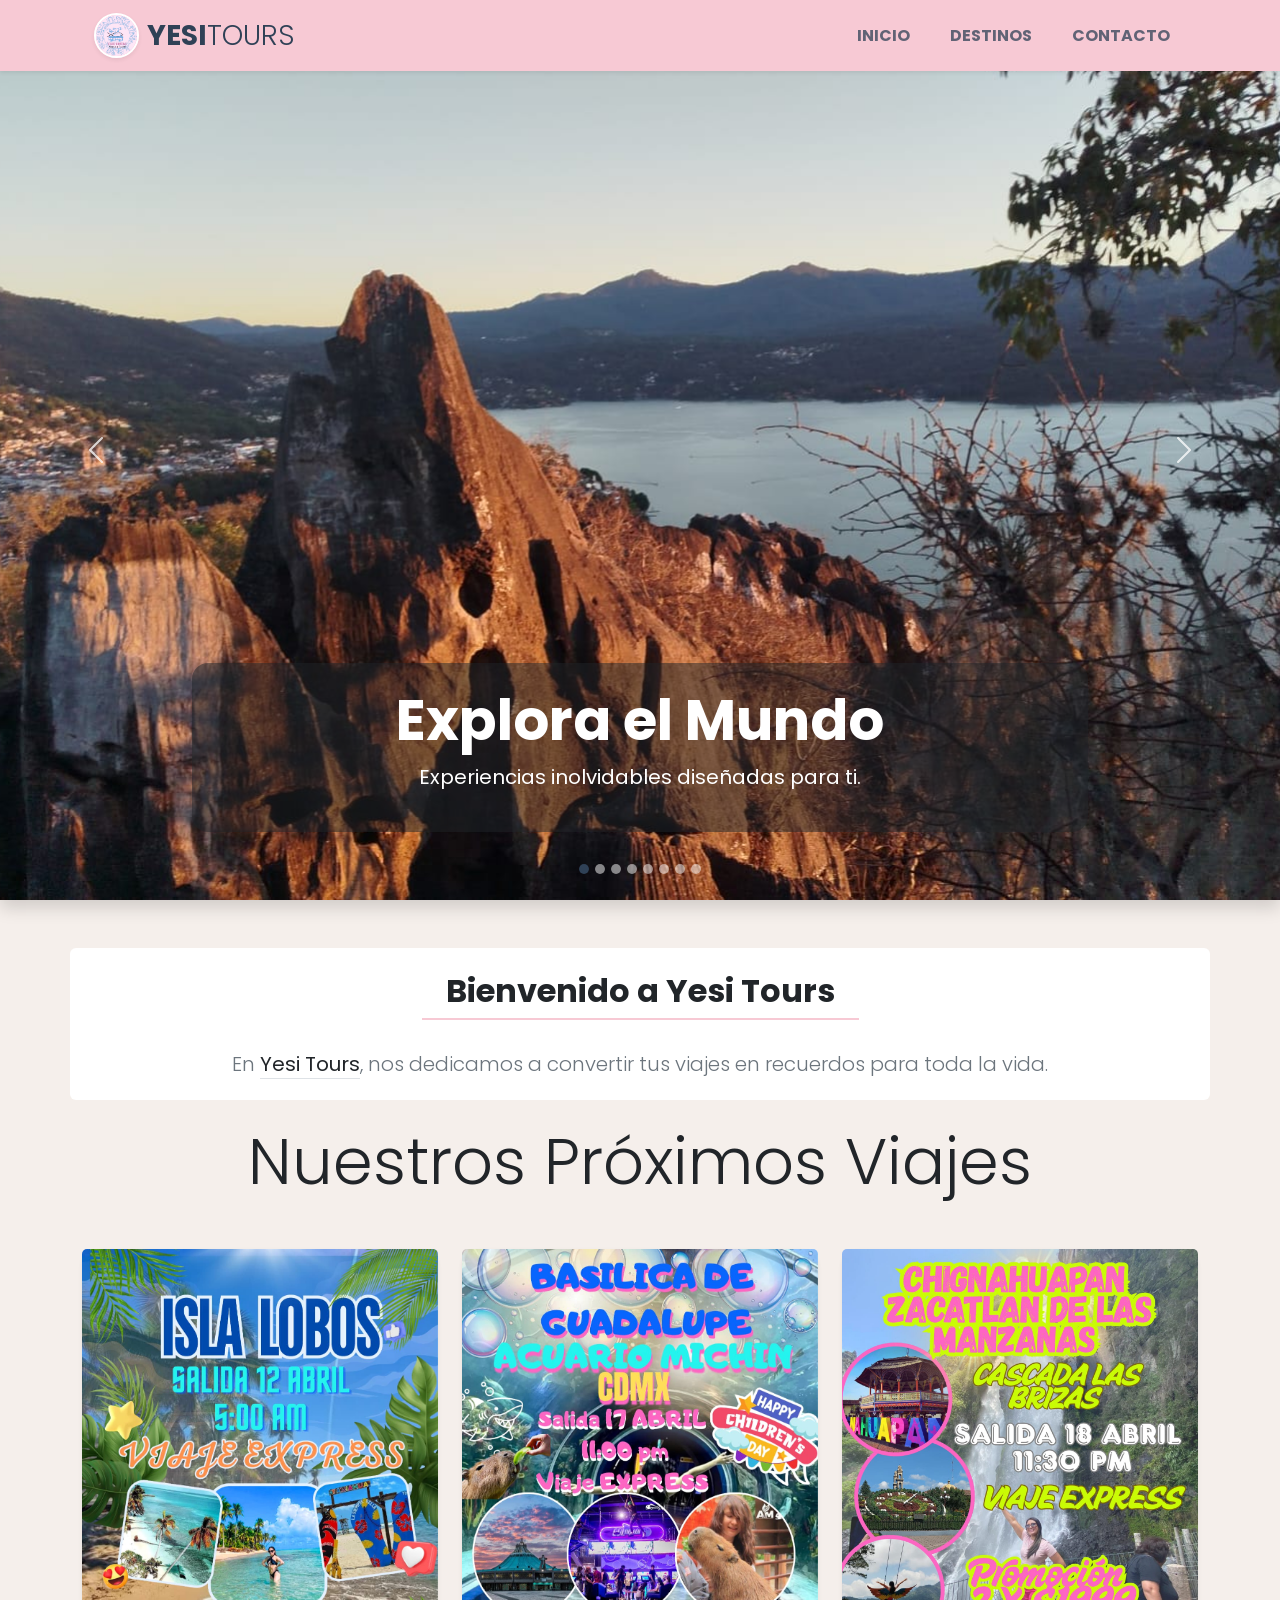
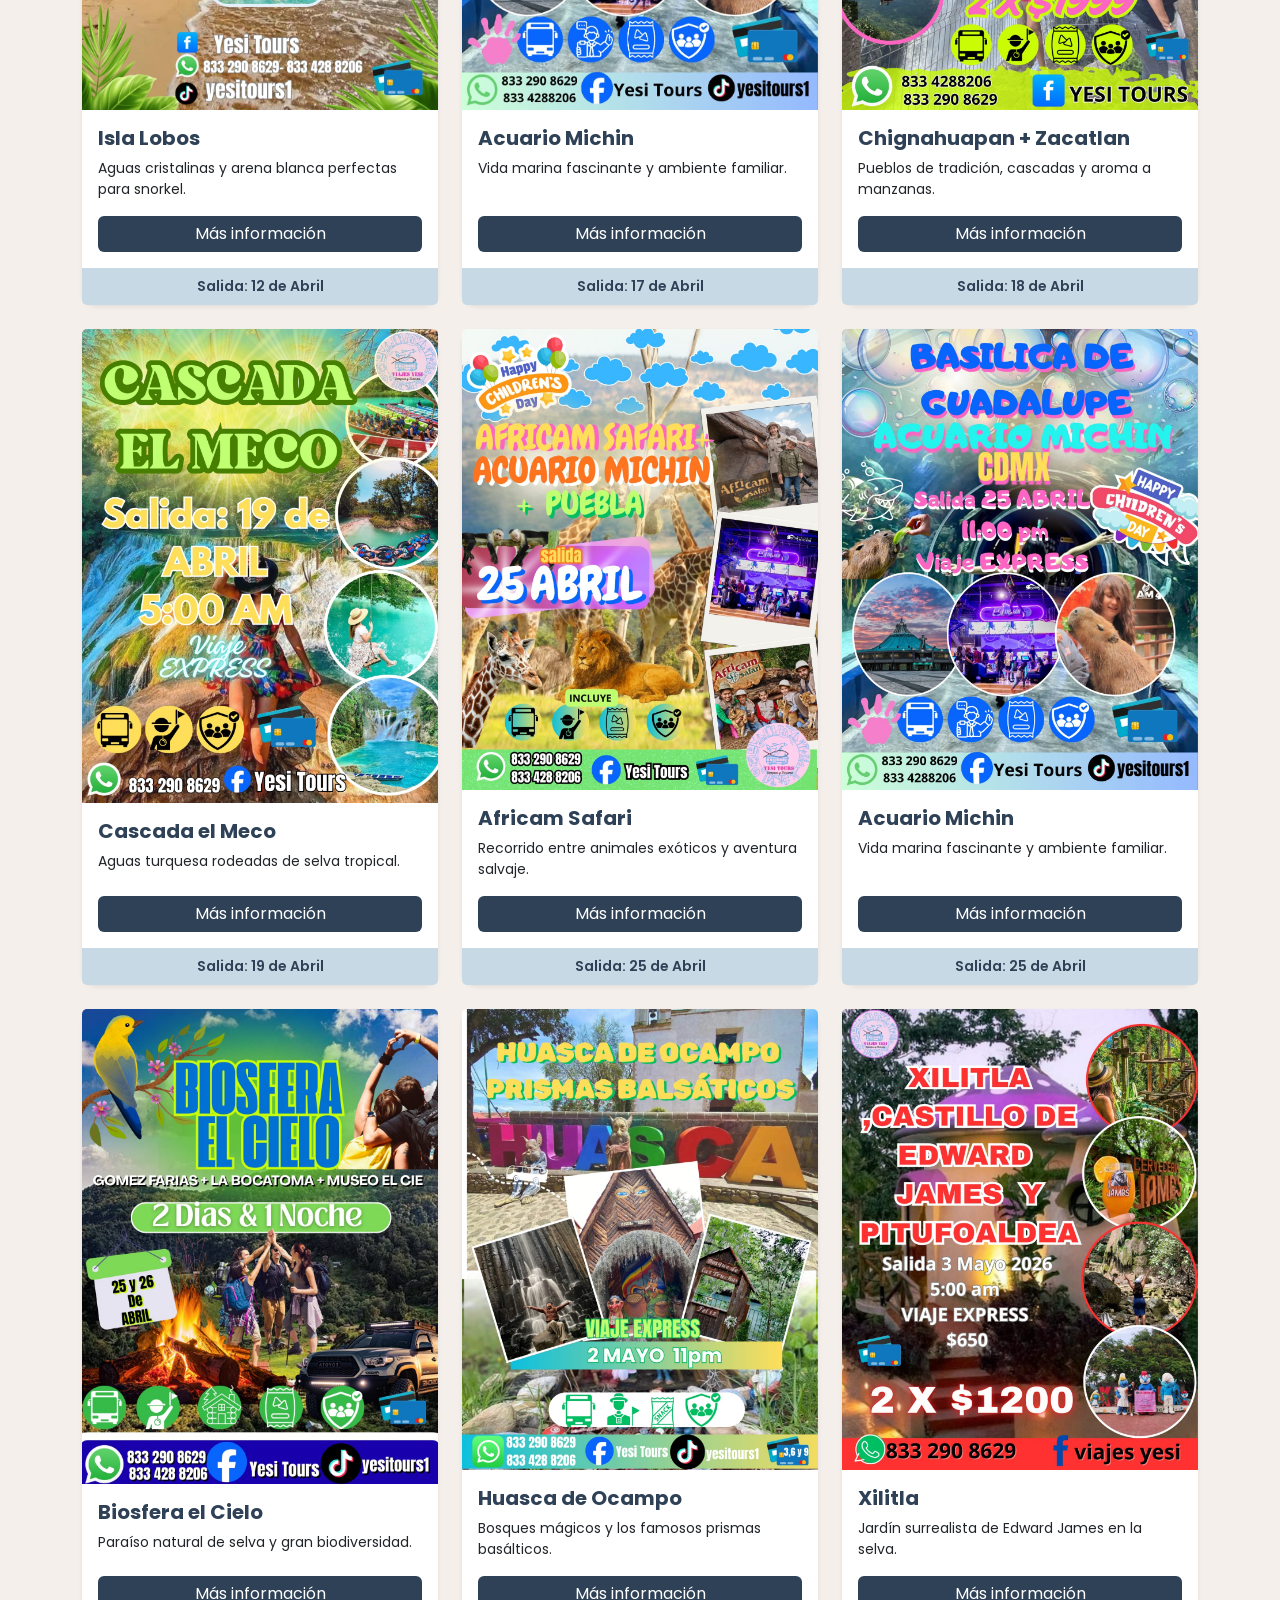
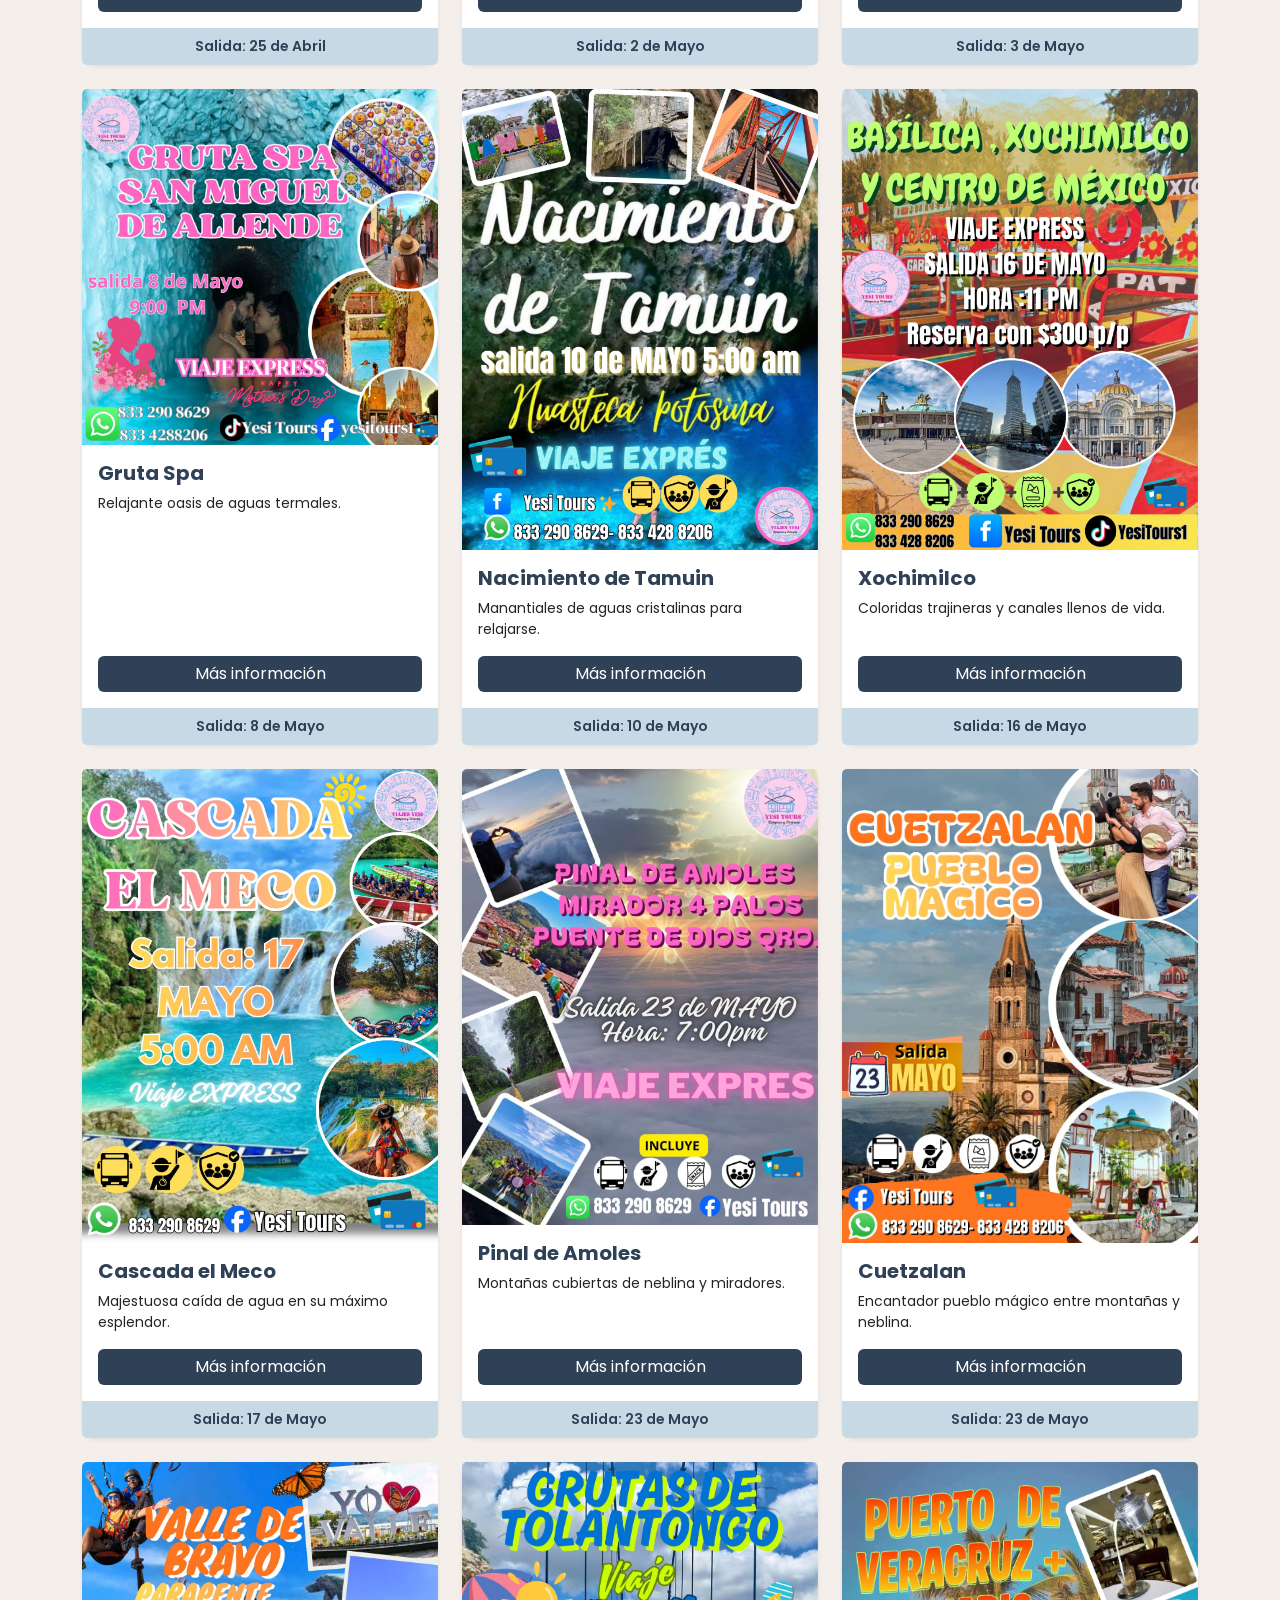
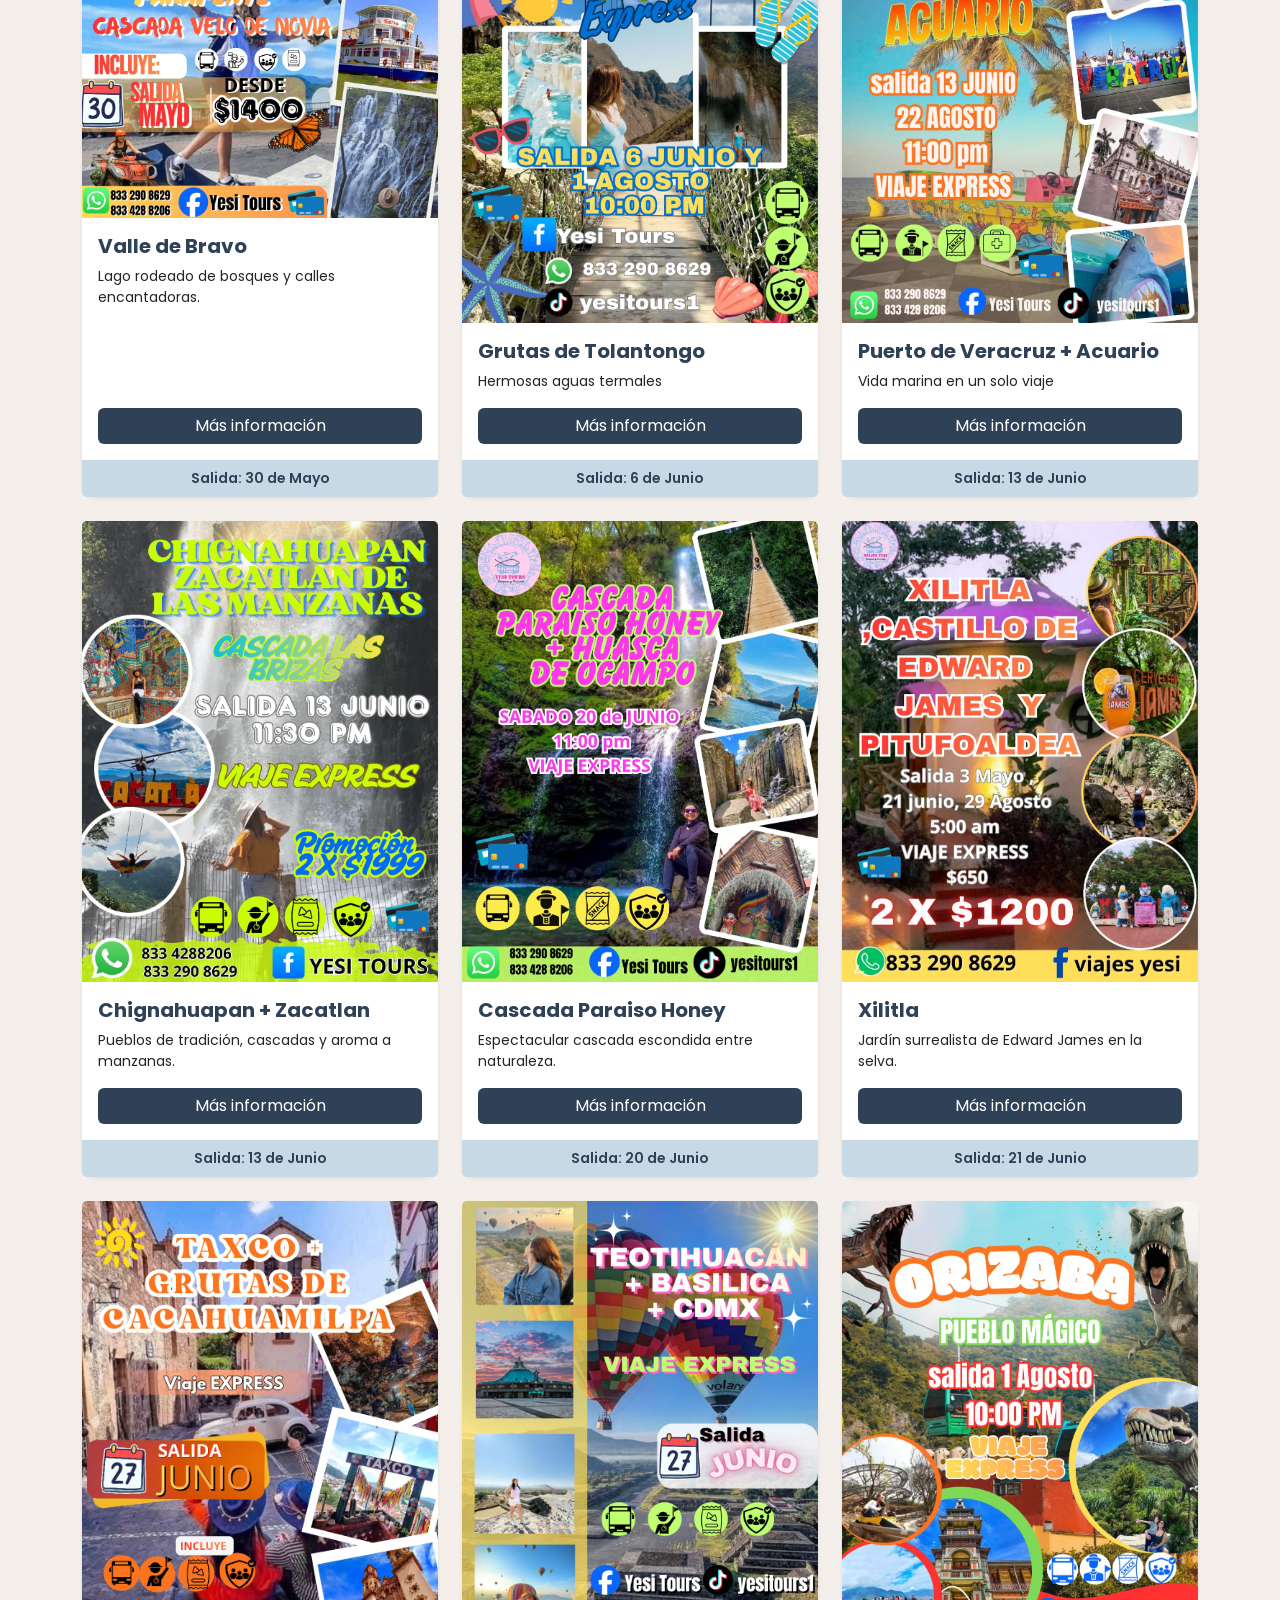
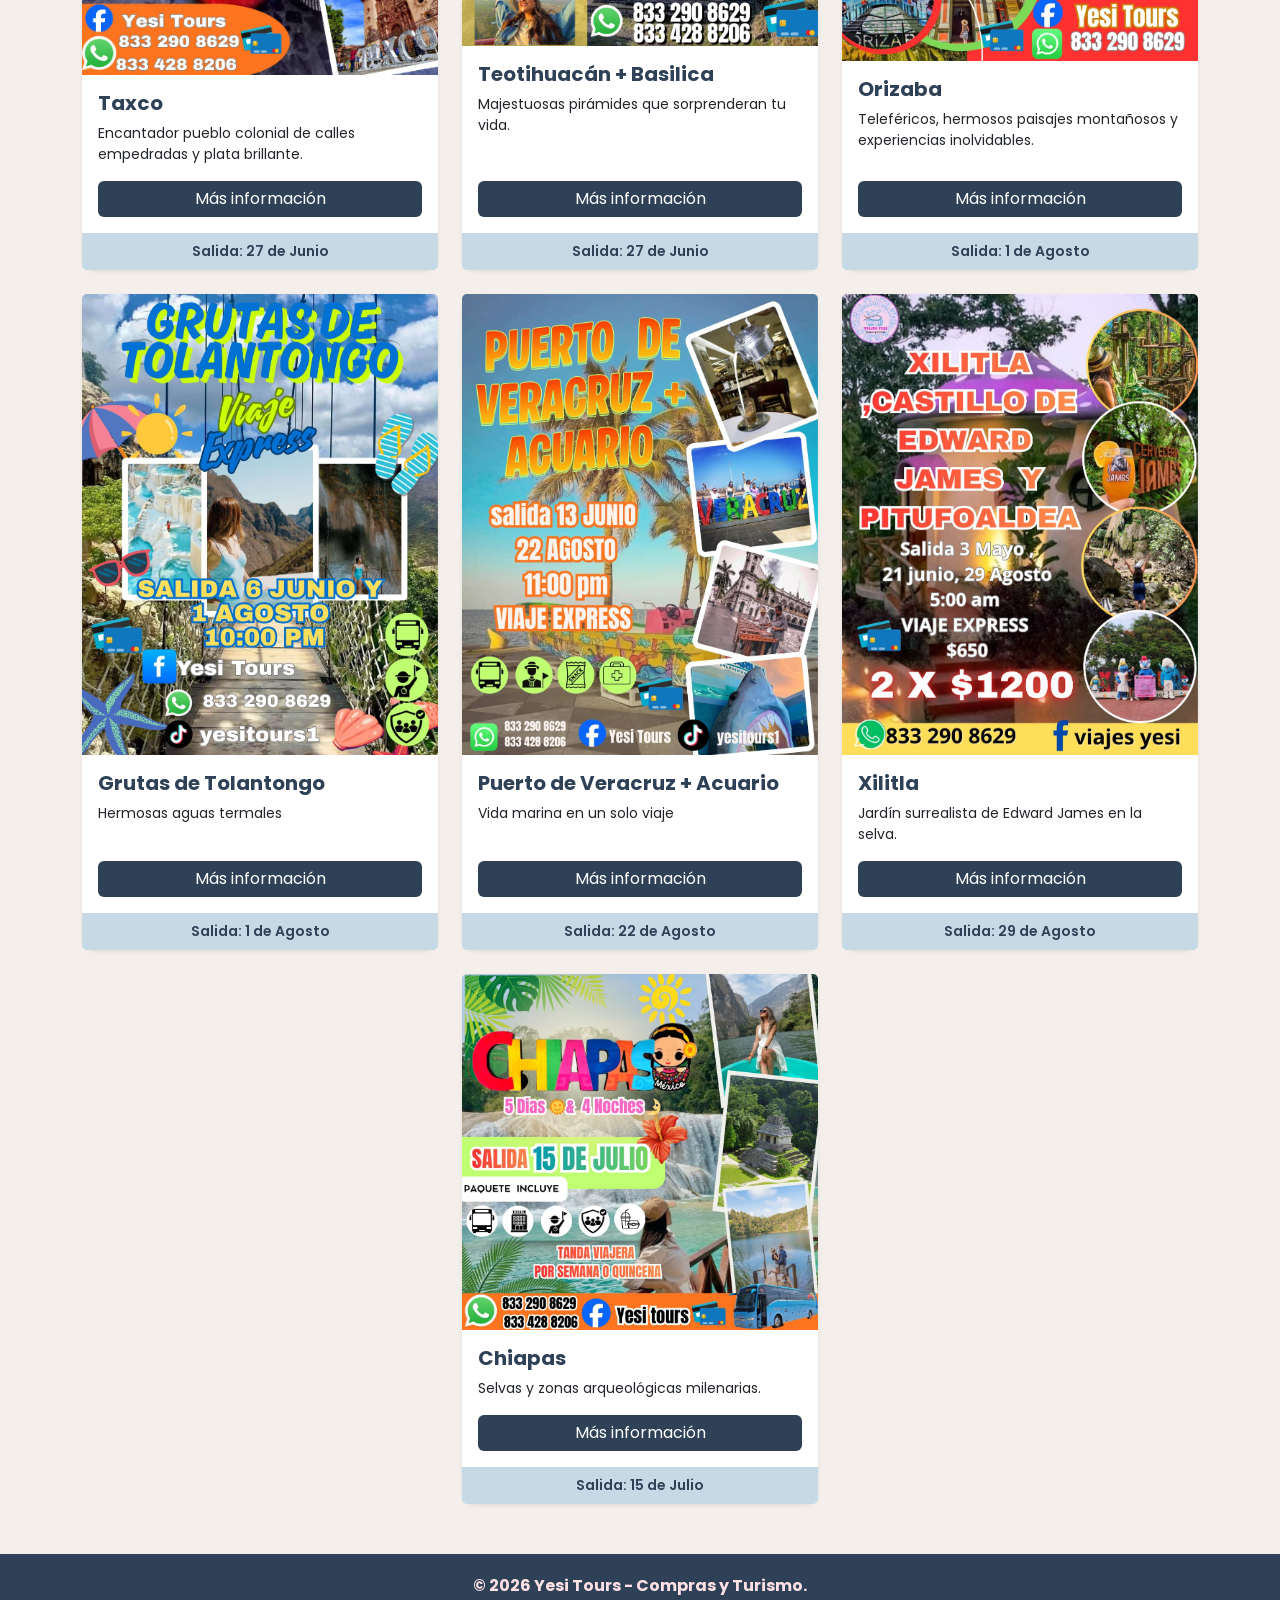
==== TOURS/index.html @ f9f9db74 "Rename index.HTML to index.html" ====
<!DOCTYPE html>
<html lang="es">

<head>
    <meta charset="UTF-8">
    <meta name="viewport" content="width=device-width, initial-scale=1">
    <title>Viajes | Yesi Tours</title>

    <link href="https://cdn.jsdelivr.net/npm/bootstrap@5.3.0/dist/css/bootstrap.min.css" rel="stylesheet">
    <link href="https://fonts.googleapis.com/css2?family=Poppins:wght@300;400;600;700&display=swap" rel="stylesheet">

    <style>
        :root {
            --navy: #2f4156;
            --sky-blue: #c8d9e6;
            --pale-pink: #ffe1e6;
            --azalea: #f7c9d4;
            --beige: #f5efeb;
            --ultra-light-pink: #fff5f7;
        }

        body {
            font-family: 'Poppins', sans-serif;
            background-color: var(--beige) !important;
        }

        /* Navbar */
        .bg-rosa {
            background-color: var(--azalea) !important;
        }

        .nav-link {
            color: var(--navy) !important;
        }

        .nav-link:hover {
            color: white !important;
            background-color: var(--navy);
            border-radius: 5px;
        }

        /* Footer */
        footer {
            background-color: var(--navy);
            color: var(--pale-pink);
            padding: 20px;
            margin-top: 50px;
        }

        /* Cards */
        .card {
            transition: transform 0.3s ease, box-shadow 0.3s ease;
            border-radius: 15px;
            border: none;
            background-color: white;
        }

        .card:hover {
            transform: translateY(-10px);
            box-shadow: 0 15px 30px rgba(47, 65, 86, 0.2);
        }

        .card-footer {
            background-color: var(--sky-blue);
            border-top: none;
            color: var(--navy);
            font-weight: 600;
        }

        /* Buttons & Accents */
        .text-vino {
            color: var(--navy) !important;
        }

        .btn-vino {
            background-color: var(--navy);
            color: white;
            border: none;
            transition: background 0.3s;
        }

        .btn-vino:hover {
            background-color: #1e2b3a;
            color: var(--pale-pink);
        }

        .border-danger {
            border-color: var(--azalea) !important;
        }

        /* Modal Customization */
        .modal-header {
            background-color: var(--navy) !important;
        }

        .carousel-indicators .active {
            background-color: var(--navy);
        }
    </style>
</head>

<body id="INICIO">

    <nav class="navbar navbar-expand-lg navbar-light bg-rosa shadow-sm fixed-top">
        <div class="container px-4">
            <a class="navbar-brand fw-bold fs-3 d-flex align-items-center" href="index.html" style="color: var(--navy);">
                <img src="IMGS/1.png" alt="Logo" width="45" height="45"
                    class="me-2 rounded-circle border border-2 border-white shadow-sm">
                YESI <span class="fw-light">TOURS</span>
            </a>
            <button class="navbar-toggler border-0" type="button" data-bs-toggle="collapse" data-bs-target="#navbarNav">
                <span class="navbar-toggler-icon"></span>
            </button>
            <div id="navbarNav" class="collapse navbar-collapse">
                <ul class="navbar-nav ms-auto gap-2 text-center mt-3 mt-lg-0">
                    <li class="nav-item"><a class="nav-link fw-bold px-3 text-uppercase small opacity-75" href="#INICIO">Inicio</a></li>
                    <li class="nav-item"><a class="nav-link fw-bold px-3 text-uppercase small opacity-75" href="#VIAJES">Destinos</a></li>
                    <li class="nav-item"><a class="nav-link fw-bold px-3 text-uppercase small opacity-75" href="CONTACTO.HTML">Contacto</a></li>
                </ul>
            </div>
        </div>
    </nav>

    <div id="galeria-viajes" class="carousel slide vh-100 shadow" data-bs-ride="carousel">
    <div class="carousel-indicators">
        <button type="button" data-bs-target="#galeria-viajes" data-bs-slide-to="0" class="active rounded-circle" style="width: 10px; height: 10px;"></button>
        <button type="button" data-bs-target="#galeria-viajes" data-bs-slide-to="1" class="rounded-circle" style="width: 10px; height: 10px;"></button>
        <button type="button" data-bs-target="#galeria-viajes" data-bs-slide-to="2" class="rounded-circle" style="width: 10px; height: 10px;"></button>
        <button type="button" data-bs-target="#galeria-viajes" data-bs-slide-to="3" class="rounded-circle" style="width: 10px; height: 10px;"></button>
        <button type="button" data-bs-target="#galeria-viajes" data-bs-slide-to="4" class="rounded-circle" style="width: 10px; height: 10px;"></button>
        <button type="button" data-bs-target="#galeria-viajes" data-bs-slide-to="5" class="rounded-circle" style="width: 10px; height: 10px;"></button>
        <button type="button" data-bs-target="#galeria-viajes" data-bs-slide-to="6" class="rounded-circle" style="width: 10px; height: 10px;"></button>
        <button type="button" data-bs-target="#galeria-viajes" data-bs-slide-to="7" class="rounded-circle" style="width: 10px; height: 10px;"></button>

    </div>

    <div class="carousel-inner h-100">

        <div class="carousel-item active h-100">
            <img src="IMGS/3.jpeg" class="d-block w-100 h-100 object-fit-cover" alt="Explora">
            <div class="carousel-caption d-none d-md-block mb-5 bg-dark bg-opacity-50 rounded-4 p-4">
                <h2 class="display-4 fw-bold text-white">Explora el Mundo</h2>
                <p class="fs-5 text-white">Experiencias inolvidables diseñadas para ti.</p>
            </div>
        </div>

        <div class="carousel-item h-100">
            <img src="IMGS/4.jpeg" class="d-block w-100 h-100 object-fit-cover" alt="Rutas">
            <div class="carousel-caption d-none d-md-block mb-5 bg-dark bg-opacity-50 rounded-4 p-4">
                <h2 class="display-4 fw-bold text-white">Nuevas Rutas</h2>
                <p class="fs-5 text-white">Descubre destinos mágicos cada mes.</p>
            </div>
        </div>

        <div class="carousel-item h-100">
            <img src="IMGS/5.jpeg" class="d-block w-100 h-100 object-fit-cover" alt="Aventura">
            <div class="carousel-caption d-none d-md-block mb-5 bg-dark bg-opacity-50 rounded-4 p-4">
                <h2 class="display-4 fw-bold text-white">Tu Próxima Aventura</h2>
                <p class="fs-5 text-white">La comodidad y seguridad que buscas al viajar.</p>
            </div>
        </div>

        <div class="carousel-item h-100">
            <img src="IMGS/6.jpeg" class="d-block w-100 h-100 object-fit-cover" alt="Naturaleza">
            <div class="carousel-caption d-none d-md-block mb-5 bg-dark bg-opacity-50 rounded-4 p-4">
                <h2 class="display-4 fw-bold text-white">Conecta con la Naturaleza</h2>
                <p class="fs-5 text-white">Paisajes que te dejarán sin aliento.</p>
            </div>
        </div>

        <div class="carousel-item h-100">
            <img src="IMGS/7.jpeg" class="d-block w-100 h-100 object-fit-cover" alt="Recuerdos">
            <div class="carousel-caption d-none d-md-block mb-5 bg-dark bg-opacity-50 rounded-4 p-4">
                <h2 class="display-4 fw-bold text-white">Crea Recuerdos</h2>
                <p class="fs-5 text-white">Viajes familiares con atención personalizada.</p>
            </div>
        </div>

        <div class="carousel-item h-100">
            <img src="IMGS/8.jpeg" class="d-block w-100 h-100 object-fit-cover" alt="Cultura">
            <div class="carousel-caption d-none d-md-block mb-5 bg-dark bg-opacity-50 rounded-4 p-4">
                <h2 class="display-4 fw-bold text-white">Cultura y Tradición</h2>
                <p class="fs-5 text-white">Conoce la historia detrás de cada pueblo mágico.</p>
            </div>
        </div>

        <div class="carousel-item h-100">
            <img src="IMGS/9.jpeg" class="d-block w-100 h-100 object-fit-cover" alt="Yesi Tours">
            <div class="carousel-caption d-none d-md-block mb-5 bg-dark bg-opacity-50 rounded-4 p-4">
                <h2 class="display-4 fw-bold text-white">Yesi Tours</h2>
                <p class="fs-5 text-white">Tu mejor aliado en turismo y compras.</p>
            </div>
        </div>

        <div class="carousel-item h-100">
            <img src="IMGS/10.jpeg" class="d-block w-100 h-100 object-fit-cover" alt="Yesi Tours">
            <div class="carousel-caption d-none d-md-block mb-5 bg-dark bg-opacity-50 rounded-4 p-4">
                <h2 class="display-4 fw-bold text-white">Momentos que Inspiran</h2>
                <p class="fs-5 text-white">Cada viaje es una nueva historia que contar.</p>
            </div>
        </div>

    </div>

    <button class="carousel-control-prev" type="button" data-bs-target="#galeria-viajes" data-bs-slide="prev">
        <span class="carousel-control-prev-icon" aria-hidden="true"></span>
        <span class="visually-hidden">Anterior</span>
    </button>
    <button class="carousel-control-next" type="button" data-bs-target="#galeria-viajes" data-bs-slide="next">
        <span class="carousel-control-next-icon" aria-hidden="true"></span>
        <span class="visually-hidden">Siguiente</span>
    </button>
</div>

    <button class="carousel-control-prev" type="button" data-bs-target="#galeria-viajes" data-bs-slide="prev">
        <span class="carousel-control-prev-icon" aria-hidden="true"></span>
    </button>
    <button class="carousel-control-next" type="button" data-bs-target="#galeria-viajes" data-bs-slide="next">
        <span class="carousel-control-next-icon" aria-hidden="true"></span>
    </button>

    <main class="container bg-white rounded mt-5" id="VIAJES">
        <div class="row justify-content-center">
            <div class="col-md-9 text-center">
                <h2 class="fw-bold mb-4 border-bottom border-2 d-inline-block pb-2 border-danger text-navy p-4">Bienvenido a Yesi Tours</h2>
                <p class="lead text-secondary lh-lg">
                    En <strong class="text-dark border-bottom">Yesi Tours</strong>, nos dedicamos a convertir tus viajes en recuerdos para toda la vida.
                </p>
            </div>
        </div>
    </main>

    <div class="container">
        <h2 class="display-3 text-center mb-4 p-4 text-navy" id="oferta">Nuestros Próximos Viajes</h2>
        <div class="row g-4 justify-content-center">


            <div class="col-6 col-md-6 col-lg-4">
                <div class="card h-100 shadow-sm">
                    <img src="IMGS/isla.jpeg" class="card-img-top" alt="Isla Lobos">
                    <div class="card-body d-flex flex-column">
                        <h5 class="card-title text-vino fw-bold">Isla Lobos</h5>
                        <p class="card-text flex-grow-1 small">Aguas cristalinas y arena blanca perfectas para snorkel.</p>
                        <button class="btn btn-vino w-100" data-bs-toggle="modal" data-bs-target="#modalViaje" data-titulo="Isla Lobos" data-img="IMGS/isla.jpeg" data-info="Paraíso marino." data-duracion=" ⏱ Duración: 1 día" data-salida=" 📅 Salida: 12 de Abril">Más información</button>
                    </div>
                    <div class="card-footer small text-center">Salida: 12 de Abril</div>
                </div>
            </div>

            <div class="col-6 col-md-6 col-lg-4">
                <div class="card h-100 shadow-sm">
                    <img src="IMGS/acuario1.jpeg" class="card-img-top" alt="Acuario">
                    <div class="card-body d-flex flex-column">
                        <h5 class="card-title text-vino fw-bold">Acuario Michin</h5>
                        <p class="card-text flex-grow-1 small">Vida marina fascinante y ambiente familiar.</p>
                        <button class="btn btn-vino w-100" data-bs-toggle="modal" data-bs-target="#modalViaje" data-titulo="Acuario Michin" data-img="IMGS/acuario1.jpeg" data-info="Océano y aprendizaje." data-duracion=" ⏱ Duración: 1 día" data-salida=" 📅 Salida: 17 de Abril">Más información</button>
                    </div>
                    <div class="card-footer small text-center">Salida: 17 de Abril</div>
                </div>
            </div>

            <div class="col-6 col-md-6 col-lg-4">
                <div class="card h-100 shadow-sm">
                    <img src="IMGS/chig.jpeg" class="card-img-top" alt="Chignahuapan">
                    <div class="card-body d-flex flex-column">
                        <h5 class="card-title text-vino fw-bold">Chignahuapan + Zacatlan</h5>
                        <p class="card-text flex-grow-1 small">Pueblos de tradición, cascadas y aroma a manzanas.</p>
                        <button class="btn btn-vino w-100" data-bs-toggle="modal" data-bs-target="#modalViaje" data-titulo="Chignahuapan" data-img="IMGS/chig.jpeg" data-info="Tradición y neblina." data-duracion=" ⏱ Duración: 1 día" data-salida=" 📅 Salida: 18 de Abril">Más información</button>
                    </div>
                    <div class="card-footer small text-center">Salida: 18 de Abril</div>
                </div>
            </div>

            <div class="col-6 col-md-6 col-lg-4">
                <div class="card h-100 shadow-sm">
                    <img src="IMGS/meco2.jpeg" class="card-img-top" alt="Meco">
                    <div class="card-body d-flex flex-column">
                        <h5 class="card-title text-vino fw-bold">Cascada el Meco</h5>
                        <p class="card-text flex-grow-1 small">Aguas turquesa rodeadas de selva tropical.</p>
                        <button class="btn btn-vino w-100" data-bs-toggle="modal" data-bs-target="#modalViaje" data-titulo="Cascada el Meco" data-img="IMGS/meco2.jpeg" data-info="Selva y cascadas." data-duracion=" ⏱ Duración: 1 día" data-salida=" 📅 Salida: 19 de Abril">Más información</button>
                    </div>
                    <div class="card-footer small text-center">Salida: 19 de Abril</div>
                </div>
            </div>

            <div class="col-6 col-md-6 col-lg-4">
                <div class="card h-100 shadow-sm">
                    <img src="IMGS/africam.jpeg" class="card-img-top" alt="Africam">
                    <div class="card-body d-flex flex-column">
                        <h5 class="card-title text-vino fw-bold">Africam Safari</h5>
                        <p class="card-text flex-grow-1 small">Recorrido entre animales exóticos y aventura salvaje.</p>
                        <button class="btn btn-vino w-100" data-bs-toggle="modal" data-bs-target="#modalViaje" data-titulo="Africam Safari" data-img="IMGS/africam.jpeg" data-info="Vida salvaje." data-duracion=" ⏱ Duración: 1 día" data-salida=" 📅 Salida: 25 de Abril">Más información</button>
                    </div>
                    <div class="card-footer small text-center">Salida: 25 de Abril</div>
                </div>
            </div>

            <div class="col-6 col-md-6 col-lg-4">
                <div class="card h-100 shadow-sm">
                    <img src="IMGS/acuario.jpeg" class="card-img-top" alt="Acuario">
                    <div class="card-body d-flex flex-column">
                        <h5 class="card-title text-vino fw-bold">Acuario Michin</h5>
                        <p class="card-text flex-grow-1 small">Vida marina fascinante y ambiente familiar.</p>
                        <button class="btn btn-vino w-100" data-bs-toggle="modal" data-bs-target="#modalViaje" data-titulo="Acuario Michin" data-img="IMGS/acuario.jpeg" data-info="Océano y aprendizaje." data-duracion=" ⏱ Duración: 1 día" data-salida=" 📅 Salida: 25 de Abril">Más información</button>
                    </div>
                    <div class="card-footer small text-center">Salida: 25 de Abril</div>
                </div>
            </div>

            <div class="col-6 col-md-6 col-lg-4">
                <div class="card h-100 shadow-sm">
                    <img src="IMGS/biosfera.jpeg" class="card-img-top" alt="Biosfera">
                    <div class="card-body d-flex flex-column">
                        <h5 class="card-title text-vino fw-bold">Biosfera el Cielo</h5>
                        <p class="card-text flex-grow-1 small">Paraíso natural de selva y gran biodiversidad.</p>
                        <button class="btn btn-vino w-100" data-bs-toggle="modal" data-bs-target="#modalViaje" data-titulo="Biosfera el Cielo" data-img="IMGS/biosfera.jpeg" data-info="Naturaleza pura." data-duracion=" ⏱ Duración: 2 días" data-salida=" 📅 Salida: 25 de Abril">Más información</button>
                    </div>
                    <div class="card-footer small text-center">Salida: 25 de Abril</div>
                </div>
            </div>

            <div class="col-6 col-md-6 col-lg-4">
                <div class="card h-100 shadow-sm">
                    <img src="IMGS/huasca.jpeg" class="card-img-top" alt="Huasca">
                    <div class="card-body d-flex flex-column">
                        <h5 class="card-title text-vino fw-bold">Huasca de Ocampo</h5>
                        <p class="card-text flex-grow-1 small">Bosques mágicos y los famosos prismas basálticos.</p>
                        <button class="btn btn-vino w-100" data-bs-toggle="modal" data-bs-target="#modalViaje" data-titulo="Huasca" data-img="IMGS/huasca.jpeg" data-info="Prismas y magia." data-duracion=" ⏱ Duración: 1 día" data-salida=" 📅 Salida: 2 de Mayo">Más información</button>
                    </div>
                    <div class="card-footer small text-center">Salida: 2 de Mayo</div>
                </div>
            </div>

            <div class="col-6 col-md-6 col-lg-4">
                <div class="card h-100 shadow-sm">
                    <img src="IMGS/xilitla.jpeg" class="card-img-top" alt="Xilitla">
                    <div class="card-body d-flex flex-column">
                        <h5 class="card-title text-vino fw-bold">Xilitla</h5>
                        <p class="card-text flex-grow-1 small">Jardín surrealista de Edward James en la selva.</p>
                        <button class="btn btn-vino w-100" data-bs-toggle="modal" data-bs-target="#modalViaje" data-titulo="Xilitla" data-img="IMGS/xilitla.jpeg" data-info="Surrealismo." data-duracion=" ⏱ Duración: 1 día" data-salida=" 📅 Salida: 3 de Mayo">Más información</button>
                    </div>
                    <div class="card-footer small text-center">Salida: 3 de Mayo</div>
                </div>
            </div>
            
            <div class="col-6 col-md-6 col-lg-4">
                <div class="card h-100 shadow-sm">
                    <img src="IMGS/grutaspa.jpeg" class="card-img-top" alt="Grutas Spa">
                    <div class="card-body d-flex flex-column">
                        <h5 class="card-title text-vino fw-bold">Gruta Spa</h5>
                        <p class="card-text flex-grow-1 small">Relajante oasis de aguas termales.</p>
                        <button class="btn btn-vino w-100" data-bs-toggle="modal" data-bs-target="#modalViaje" data-titulo="Gruta Spa" data-img="IMGS/grutaspa.jpeg" data-info="Aguas termales." data-duracion=" ⏱ Duración: 1 día" data-salida=" 📅 Salida: 8 de Mayo">Más información</button>
                    </div>
                    <div class="card-footer small text-center">Salida: 8 de Mayo</div>
                </div>
            </div>

            <div class="col-6 col-md-6 col-lg-4">
                <div class="card h-100 shadow-sm">
                    <img src="IMGS/Nacimiento.jpeg" class="card-img-top" alt="Tamuin">
                    <div class="card-body d-flex flex-column">
                        <h5 class="card-title text-vino fw-bold">Nacimiento de Tamuin</h5>
                        <p class="card-text flex-grow-1 small">Manantiales de aguas cristalinas para relajarse.</p>
                        <button class="btn btn-vino w-100" data-bs-toggle="modal" data-bs-target="#modalViaje" data-titulo="Nacimiento" data-img="IMGS/Nacimiento.jpeg" data-info="Aguas cristalinas." data-duracion=" ⏱ Duración: 1 día" data-salida=" 📅 Salida: 10 de Mayo">Más información</button>
                    </div>
                    <div class="card-footer small text-center">Salida: 10 de Mayo</div>
                </div>
            </div>

            <div class="col-6 col-md-6 col-lg-4">
                <div class="card h-100 shadow-sm">
                    <img src="IMGS/xochimilco.jpeg" class="card-img-top" alt="Xochimilco">
                    <div class="card-body d-flex flex-column">
                        <h5 class="card-title text-vino fw-bold">Xochimilco</h5>
                        <p class="card-text flex-grow-1 small">Coloridas trajineras y canales llenos de vida.</p>
                        <button class="btn btn-vino w-100" data-bs-toggle="modal" data-bs-target="#modalViaje" data-titulo="Xochimilco" data-img="IMGS/xochimilco.jpeg" data-info="Trajineras y música." data-duracion="  ⏱ Duración: 1 día" data-salida=" 📅 Salida: 16 de Mayo">Más información</button>
                    </div>
                    <div class="card-footer small text-center">Salida: 16 de Mayo</div>
                </div>
            </div>

            <div class="col-6 col-md-6 col-lg-4">
                <div class="card h-100 shadow-sm">
                    <img src="IMGS/Meco.jpeg" class="card-img-top" alt="Meco">
                    <div class="card-body d-flex flex-column">
                        <h5 class="card-title text-vino fw-bold">Cascada el Meco</h5>
                        <p class="card-text flex-grow-1 small">Majestuosa caída de agua en su máximo esplendor.</p>
                        <button class="btn btn-vino w-100" data-bs-toggle="modal" data-bs-target="#modalViaje" data-titulo="Cascada el Meco" data-img="IMGS/Meco.jpeg" data-info="Imponente turquesa." data-duracion=" ⏱ Duración: 1 día" data-salida=" 📅 Salida: 17 de Mayo">Más información</button>
                    </div>
                    <div class="card-footer small text-center">Salida: 17 de Mayo</div>
                </div>
            </div>

            <div class="col-6 col-md-6 col-lg-4">
                <div class="card h-100 shadow-sm">
                    <img src="IMGS/pinal.jpeg" class="card-img-top" alt="Pinal">
                    <div class="card-body d-flex flex-column">
                        <h5 class="card-title text-vino fw-bold">Pinal de Amoles</h5>
                        <p class="card-text flex-grow-1 small">Montañas cubiertas de neblina y miradores.</p>
                        <button class="btn btn-vino w-100" data-bs-toggle="modal" data-bs-target="#modalViaje" data-titulo="Pinal de Amoles" data-img="IMGS/pinal.jpeg" data-info="Neblina y altura." data-duracion=" ⏱ Duración: 1 día" data-salida=" 📅 Salida: 23 de Mayo">Más información</button>
                    </div>
                    <div class="card-footer small text-center">Salida: 23 de Mayo</div>
                </div>
            </div>

            <div class="col-6 col-md-6 col-lg-4">
                <div class="card h-100 shadow-sm">
                    <img src="IMGS/cuetzalan.jpeg" class="card-img-top" alt="Cuetzalan">
                    <div class="card-body d-flex flex-column">
                        <h5 class="card-title text-vino fw-bold">Cuetzalan</h5>
                        <p class="card-text flex-grow-1 small">Encantador pueblo mágico entre montañas y neblina.</p>
                        <button class="btn btn-vino w-100" data-bs-toggle="modal" data-bs-target="#modalViaje" data-titulo="Cuetzalan" data-img="IMGS/cuetzalan.jpeg" data-info="Neblina y montañas." data-duracion=" ⏱ Duración: 1 día" data-salida=" 📅 Salida: 23 de Mayo">Más información</button>
                    </div>
                    <div class="card-footer small text-center">Salida: 23 de Mayo</div>
                </div>
            </div>

            <div class="col-6 col-md-6 col-lg-4">
                <div class="card h-100 shadow-sm">
                    <img src="IMGS/valle.jpeg" class="card-img-top" alt="Valle">
                    <div class="card-body d-flex flex-column">
                        <h5 class="card-title text-vino fw-bold">Valle de Bravo</h5>
                        <p class="card-text flex-grow-1 small">Lago rodeado de bosques y calles encantadoras.</p>
                        <button class="btn btn-vino w-100" data-bs-toggle="modal" data-bs-target="#modalViaje" data-titulo="Valle de Bravo" data-img="IMGS/valle.jpeg" data-info="Lago y bosque." data-duracion="⏱ Duración: 1 día" data-salida=" 📅 Salida: 30 de Mayo">Más información</button>
                    </div>
                    <div class="card-footer small text-center">Salida: 30 de Mayo</div>
                </div>
            </div>

            <div class="col-6 col-md-6 col-lg-4">
                <div class="card h-100 shadow-sm">
                    <img src="IMGS/grutas1.jpeg" class="card-img-top" alt="Grutas de Tolantongo">
                    <div class="card-body d-flex flex-column">
                        <h5 class="card-title text-vino fw-bold">Grutas de Tolantongo</h5>
                        <p class="card-text flex-grow-1 small">Hermosas aguas termales</p>
                        <button class="btn btn-vino w-100" data-bs-toggle="modal" data-bs-target="#modalViaje" data-titulo="Grutas de Tolantongo" data-img="IMGS/grutas1.jpeg" data-info="Aguas Termales" data-duracion="⏱ Duración: 1 día" data-salida=" 📅 Salida: 6 de Junio">Más información</button>
                    </div>
                    <div class="card-footer small text-center">Salida: 6 de Junio</div>
                </div>
            </div>

            <div class="col-6 col-md-6 col-lg-4">
                <div class="card h-100 shadow-sm">
                    <img src="IMGS/veracruz.jpeg" class="card-img-top" alt="Veracruz">
                    <div class="card-body d-flex flex-column">
                        <h5 class="card-title text-vino fw-bold">Puerto de Veracruz + Acuario</h5>
                        <p class="card-text flex-grow-1 small">Vida marina en un solo viaje</p>
                        <button class="btn btn-vino w-100" data-bs-toggle="modal" data-bs-target="#modalViaje" data-titulo="Puerto de Veracruz + Acuario" data-img="IMGS/veracruz.jpeg" data-info="Aprende sobre la fauna del mar" data-duracion="⏱ Duración: 1 día" data-salida=" 📅 Salida: 13 de Junio">Más información</button>
                    </div>
                    <div class="card-footer small text-center">Salida: 13 de Junio</div>
                </div>
            </div>
            
            <div class="col-6 col-md-6 col-lg-4">
                <div class="card h-100 shadow-sm">
                    <img src="IMGS/chig1.jpeg" class="card-img-top" alt="Chignahuapan">
                    <div class="card-body d-flex flex-column">
                        <h5 class="card-title text-vino fw-bold">Chignahuapan + Zacatlan</h5>
                        <p class="card-text flex-grow-1 small">Pueblos de tradición, cascadas y aroma a manzanas.</p>
                        <button class="btn btn-vino w-100" data-bs-toggle="modal" data-bs-target="#modalViaje" data-titulo="Chignahuapan" data-img="IMGS/chig1.jpeg" data-info="Tradición y neblina." data-duracion=" ⏱ Duración: 1 día" data-salida=" 📅 Salida: 13 de Junio">Más información</button>
                    </div>
                    <div class="card-footer small text-center">Salida: 13 de Junio</div>
                </div>
            </div>

            <div class="col-6 col-md-6 col-lg-4">
                <div class="card h-100 shadow-sm">
                    <img src="IMGS/cascada.jpeg" class="card-img-top" alt="Cascada Honey">
                    <div class="card-body d-flex flex-column">
                        <h5 class="card-title text-vino fw-bold">Cascada Paraiso Honey</h5>
                        <p class="card-text flex-grow-1 small">Espectacular cascada escondida entre naturaleza.</p>
                        <button class="btn btn-vino w-100" data-bs-toggle="modal" data-bs-target="#modalViaje" data-titulo="Cascada Paraiso Honey" data-img="IMGS/cascada.jpeg" data-info="Cascadas y naturaleza." data-duracion=" ⏱ Duración: 1 día" data-salida=" 📅 Salida: 20 de Junio">Más información</button>
                    </div>
                    <div class="card-footer small text-center">Salida: 20 de Junio</div>
                </div>
            </div>

           <div class="col-6 col-md-6 col-lg-4">
                <div class="card h-100 shadow-sm">
                    <img src="IMGS/xilitla1.jpeg" class="card-img-top" alt="Xilitla">
                    <div class="card-body d-flex flex-column">
                        <h5 class="card-title text-vino fw-bold">Xilitla</h5>
                        <p class="card-text flex-grow-1 small">Jardín surrealista de Edward James en la selva.</p>
                        <button class="btn btn-vino w-100" data-bs-toggle="modal" data-bs-target="#modalViaje" data-titulo="Xilitla" data-img="IMGS/xilitla1.jpeg" data-info="Surrealismo." data-duracion=" ⏱ Duración: 1 día" data-salida=" 📅 Salida: 21 de Junio">Más información</button>
                    </div>
                    <div class="card-footer small text-center">Salida: 21 de Junio</div>
                </div>
            </div>

            <div class="col-6 col-md-6 col-lg-4">
                <div class="card h-100 shadow-sm">
                    <img src="IMGS/taxco.jpeg" class="card-img-top" alt="Taxco">
                    <div class="card-body d-flex flex-column">
                        <h5 class="card-title text-vino fw-bold">Taxco</h5>
                        <p class="card-text flex-grow-1 small">Encantador pueblo colonial de calles empedradas y plata brillante.</p>
                        <button class="btn btn-vino w-100" data-bs-toggle="modal" data-bs-target="#modalViaje" data-titulo="Taxco" data-img="IMGS/taxco.jpeg" data-info="Tradiciones" data-duracion=" ⏱ Duración: 1 día" data-salida=" 📅 Salida: 27 de Junio">Más información</button>
                    </div>
                    <div class="card-footer small text-center">Salida: 27 de Junio</div>
                </div>
            </div>

            <div class="col-6 col-md-6 col-lg-4">
                <div class="card h-100 shadow-sm">
                    <img src="IMGS/teo.jpeg" class="card-img-top" alt="Teotihuacán">
                    <div class="card-body d-flex flex-column">
                        <h5 class="card-title text-vino fw-bold">Teotihuacán + Basilica</h5>
                        <p class="card-text flex-grow-1 small">Majestuosas pirámides que sorprenderan tu vida.
</p>
                        <button class="btn btn-vino w-100" data-bs-toggle="modal" data-bs-target="#modalViaje" data-titulo="Teotihuacán + Basilica" data-img="IMGS/teo.jpeg" data-info="Piramides." data-duracion=" ⏱ Duración: 1 día" data-salida=" 📅 Salida: 27 de Junio">Más información</button>
                    </div>
                    <div class="card-footer small text-center">Salida: 27 de Junio</div>
                </div>
            </div>

            <div class="col-6 col-md-6 col-lg-4">
                <div class="card h-100 shadow-sm">
                    <img src="IMGS/orizaba1.jpeg" class="card-img-top" alt="Orizaba">
                    <div class="card-body d-flex flex-column">
                        <h5 class="card-title text-vino fw-bold">Orizaba</h5>
                        <p class="card-text flex-grow-1 small"> Teleféricos, hermosos paisajes montañosos y experiencias inolvidables.</p>
                        <button class="btn btn-vino w-100" data-bs-toggle="modal" data-bs-target="#modalViaje" data-titulo="Orizaba" data-img="IMGS/orizaba1.jpeg" data-info="Paisajes" data-duracion=" ⏱ Duración: 1 día" data-salida=" 📅 Salida: 1 de Agosto">Más información</button>
                    </div>
                    <div class="card-footer small text-center">Salida: 1 de Agosto</div>
                </div>
            </div> 

            <div class="col-6 col-md-6 col-lg-4">
                <div class="card h-100 shadow-sm">
                    <img src="IMGS/grutas1.jpeg" class="card-img-top" alt="Grutas de Tolantongo">
                    <div class="card-body d-flex flex-column">
                        <h5 class="card-title text-vino fw-bold">Grutas de Tolantongo</h5>
                        <p class="card-text flex-grow-1 small">Hermosas aguas termales</p>
                        <button class="btn btn-vino w-100" data-bs-toggle="modal" data-bs-target="#modalViaje" data-titulo="Grutas de Tolantongo" data-img="IMGS/grutas1.jpeg" data-info="Aguas termales" data-duracion="⏱ Duración: 1 día" data-salida=" 📅 Salida: 1 de Agosto">Más información</button>
                    </div>
                    <div class="card-footer small text-center">Salida: 1 de Agosto</div>
                </div>
            </div>

            <div class="col-6 col-md-6 col-lg-4">
                <div class="card h-100 shadow-sm">
                    <img src="IMGS/veracruz.jpeg" class="card-img-top" alt="Veracruz">
                    <div class="card-body d-flex flex-column">
                        <h5 class="card-title text-vino fw-bold">Puerto de Veracruz + Acuario</h5>
                        <p class="card-text flex-grow-1 small">Vida marina en un solo viaje</p>
                        <button class="btn btn-vino w-100" data-bs-toggle="modal" data-bs-target="#modalViaje" data-titulo="Puerto de Veracruz + Acuario" data-img="IMGS/veracruz.jpeg" data-info="Aprende sobre la fauna del mar" data-duracion="⏱ Duración: 1 día" data-salida=" 📅 Salida: 22 de Agosto">Más información</button>
                    </div>
                    <div class="card-footer small text-center">Salida: 22 de Agosto</div>
                </div>
            </div>

            <div class="col-6 col-md-6 col-lg-4">
                <div class="card h-100 shadow-sm">
                    <img src="IMGS/xilitla1.jpeg" class="card-img-top" alt="Xilitla">
                    <div class="card-body d-flex flex-column">
                        <h5 class="card-title text-vino fw-bold">Xilitla</h5>
                        <p class="card-text flex-grow-1 small">Jardín surrealista de Edward James en la selva.</p>
                        <button class="btn btn-vino w-100" data-bs-toggle="modal" data-bs-target="#modalViaje" data-titulo="Xilitla" data-img="IMGS/xilitla1.jpeg" data-info="Surrealismo." data-duracion=" ⏱ Duración: 1 día" data-salida=" 📅 Salida: 29 de Agosto">Más información</button>
                    </div>
                    <div class="card-footer small text-center">Salida: 29 de Agosto</div>
                </div>
            </div>
             

            <div class="col-6 col-md-6 col-lg-4">
                <div class="card h-100 shadow-sm">
                    <img src="IMGS/chiapas.jpeg" class="card-img-top" alt="Chiapas">
                    <div class="card-body d-flex flex-column">
                        <h5 class="card-title text-vino fw-bold">Chiapas</h5>
                        <p class="card-text flex-grow-1 small">Selvas y zonas arqueológicas milenarias.</p>
                        <button class="btn btn-vino w-100" data-bs-toggle="modal" data-bs-target="#modalViaje" data-titulo="Chiapas" data-img="IMGS/chiapas.jpeg" data-info="Cultura y arqueología." data-duracion=" ⏱ Duración: 5 días" data-salida=" 📅 Salida: 15 de Julio">Más información</button>
                    </div>
                    <div class="card-footer small text-center">Salida: 15 de Julio</div>
                </div>
            </div>

        </div>
    </div>

    <div class="modal fade" id="modalViaje" tabindex="-1">
        <div class="modal-dialog modal-md modal-dialog-centered">
            <div class="modal-content border-0">
                <div class="modal-header text-white">
                    <h5 class="modal-title fw-bold" id="tituloModal"></h5>
                    <button class="btn-close btn-close-white" data-bs-dismiss="modal"></button>
                </div>
                <div class="modal-body text-center" style="background-color: var(--beige);">
                    <img id="imgModal" src="" class="img-fluid rounded shadow-sm mb-3">
                    <p id="infoModal" class="fw-bold text-navy"></p>
                    <ul class="list-group text-start shadow-sm">
                        <li class="list-group-item" id="duracionModal"></li>
                        <li class="list-group-item" id="salidaModal"></li>
                    </ul>
                </div>
                <div class="modal-footer" style="background-color: var(--sky-blue);">
                    <button class="btn btn-outline-secondary" data-bs-dismiss="modal">Cerrar</button>
                    <a class="btn btn-vino" id="btnWhatsapp" href="https://wa.me/528334288206" target="_blank">Mandar mensaje</a>
                </div>
            </div>
        </div>
    </div>

    <footer class="text-center">
        <p class="mb-0 fw-bold">&copy; 2026 Yesi Tours - Compras y Turismo.</p>
    </footer>

    <script src="https://cdn.jsdelivr.net/npm/bootstrap@5.3.2/dist/js/bootstrap.bundle.min.js"></script>
    <script src="forms.js"></script>
</body>

</html>
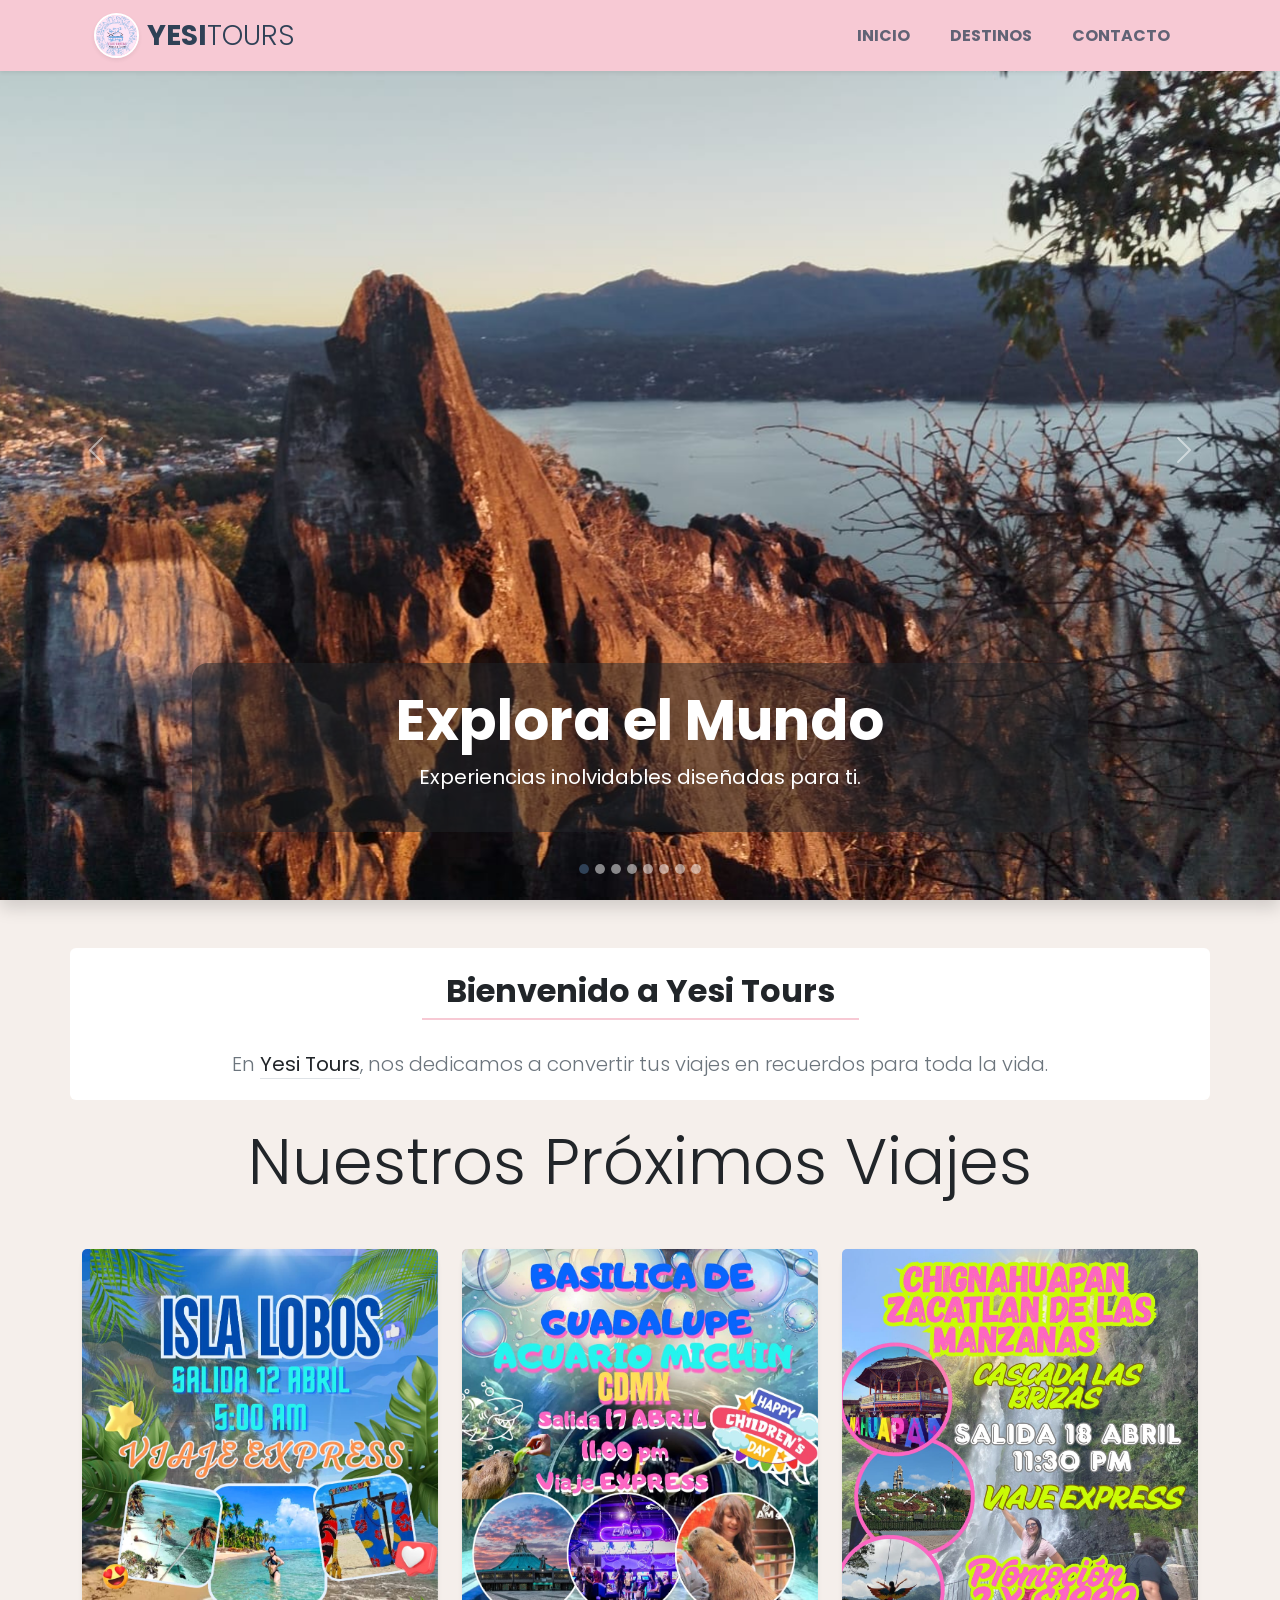
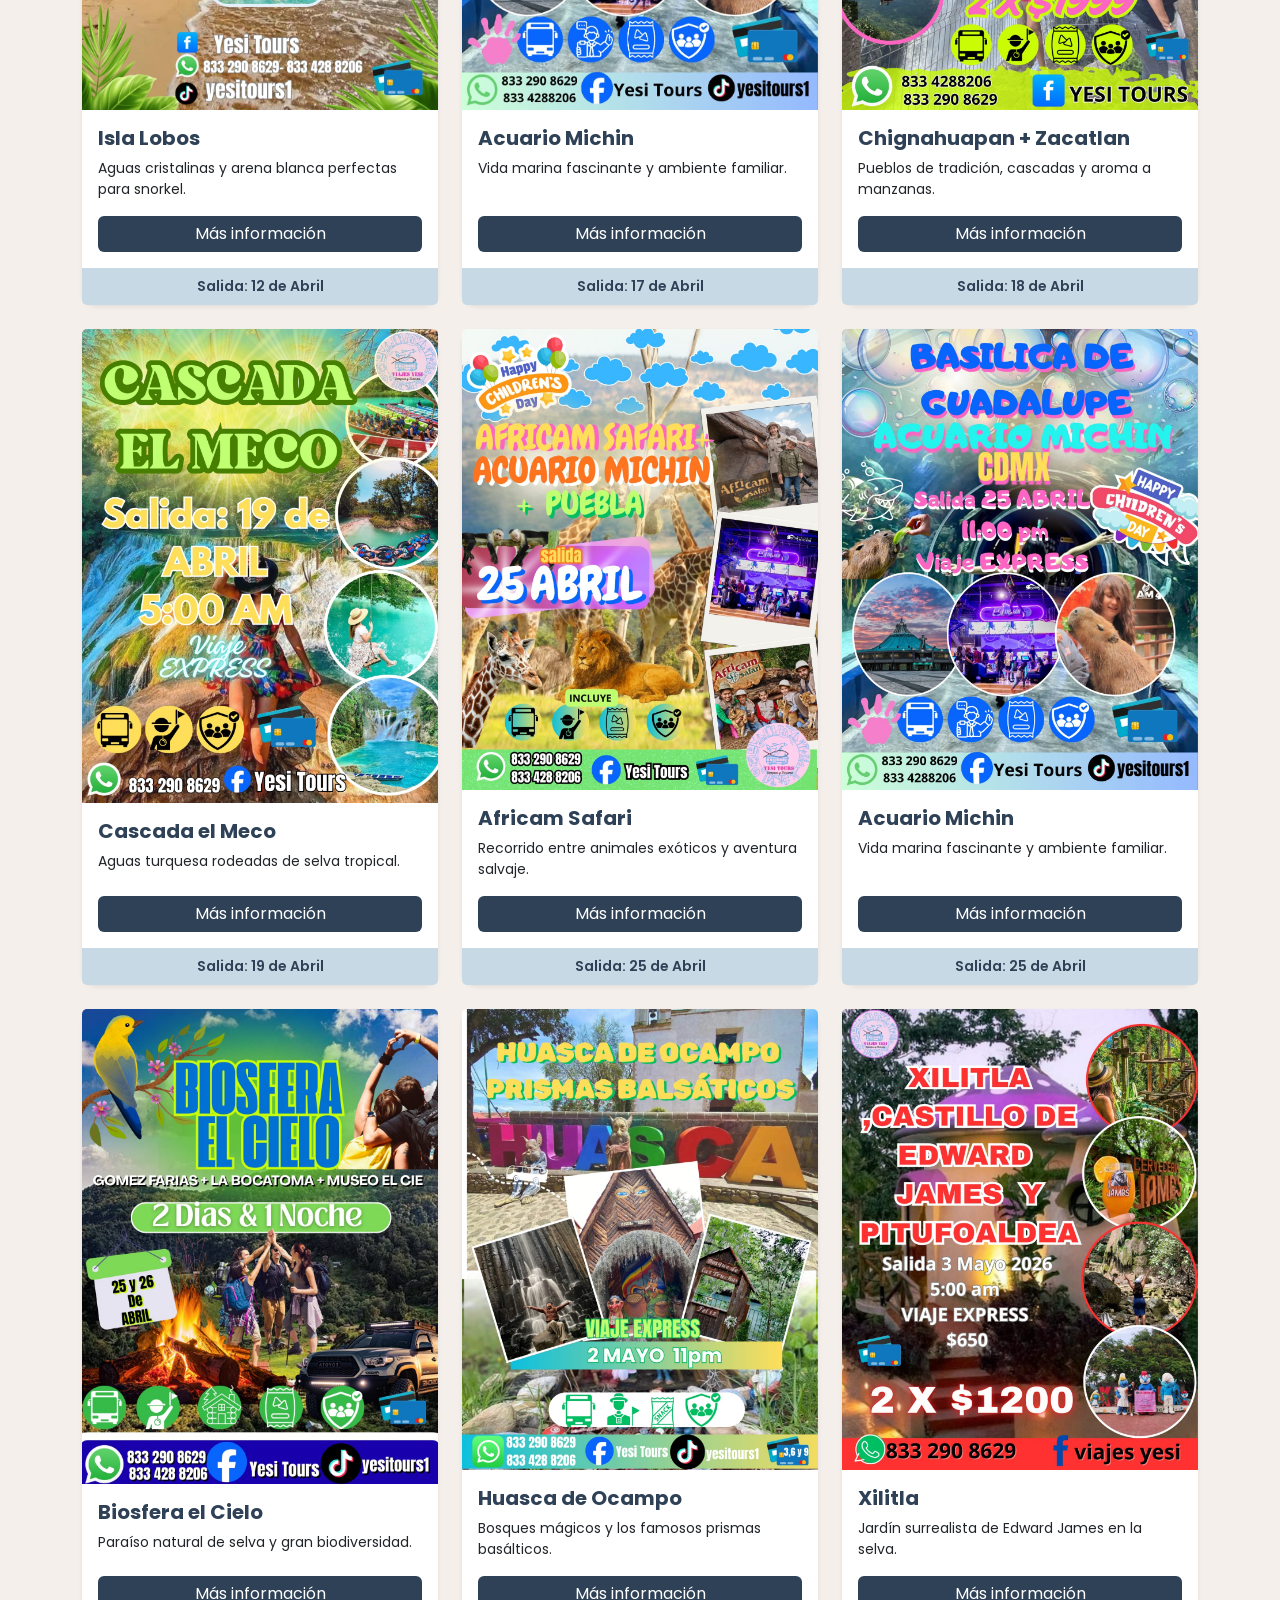
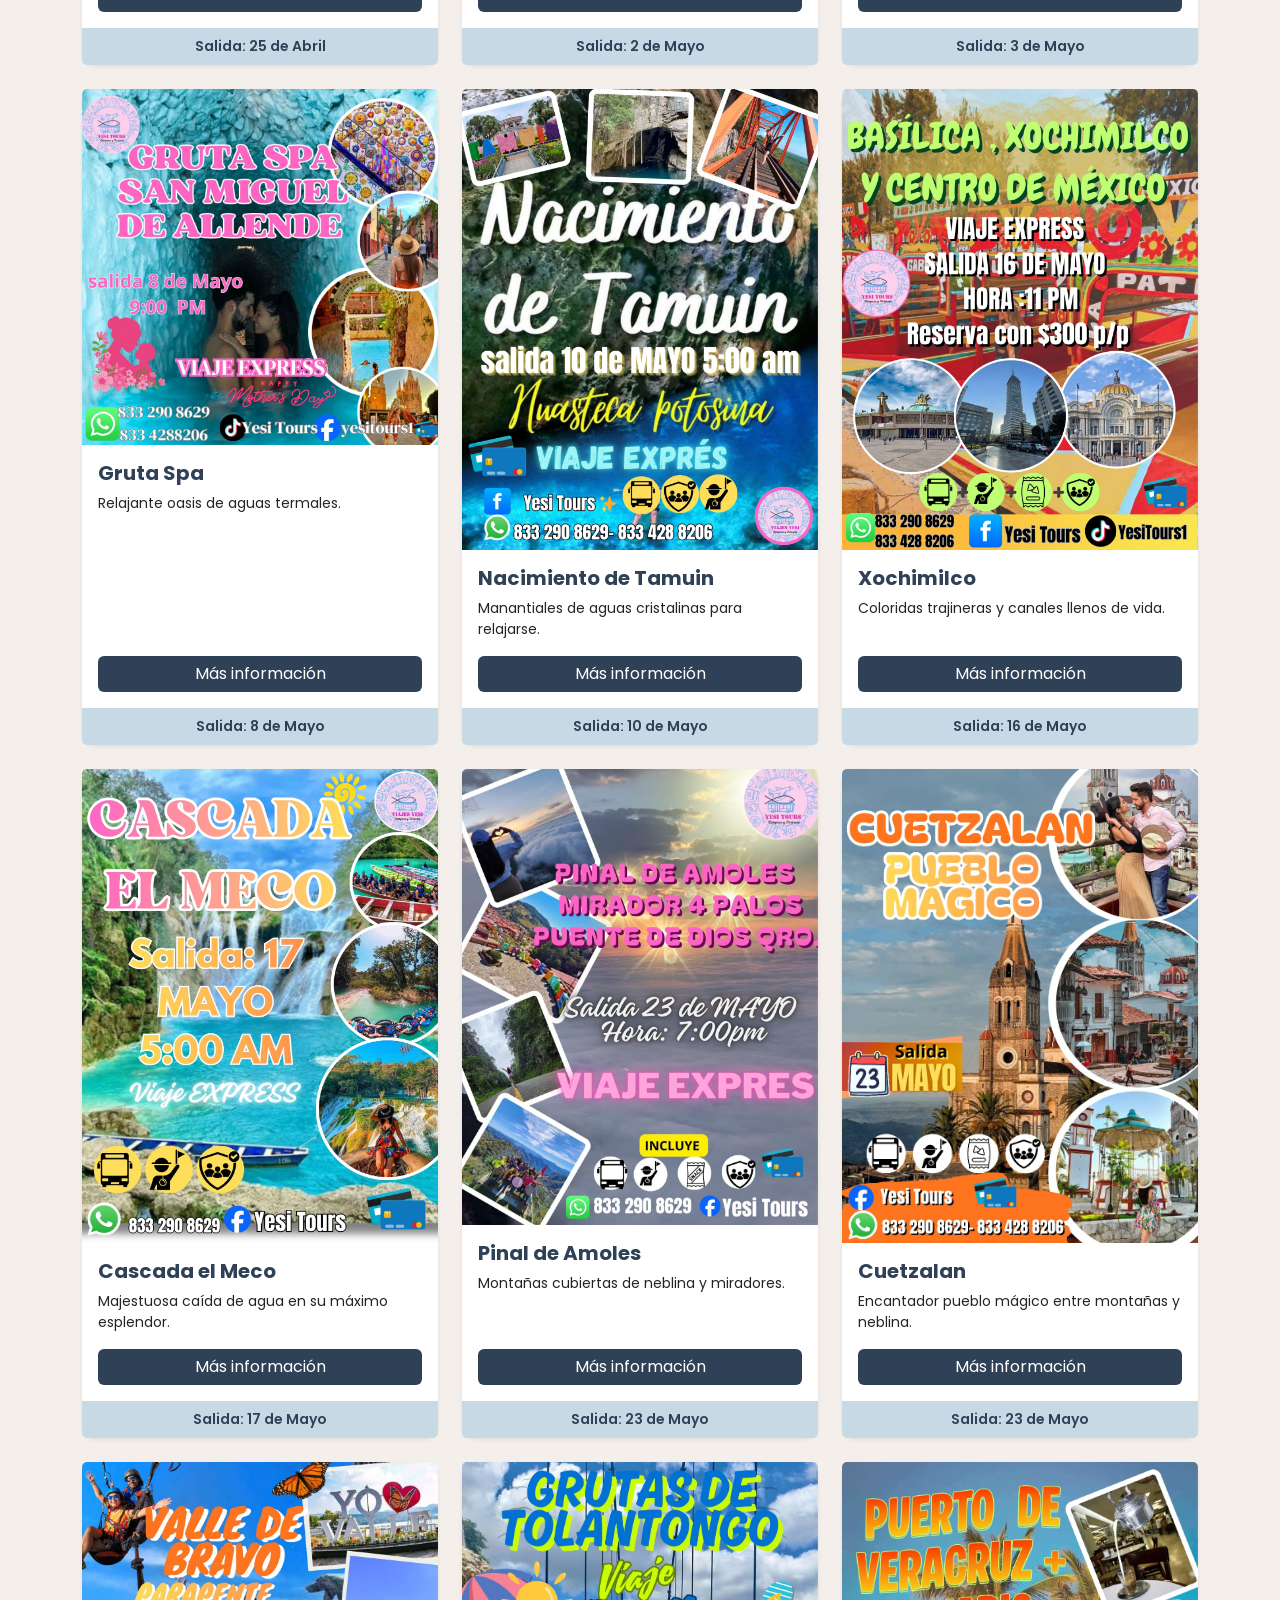
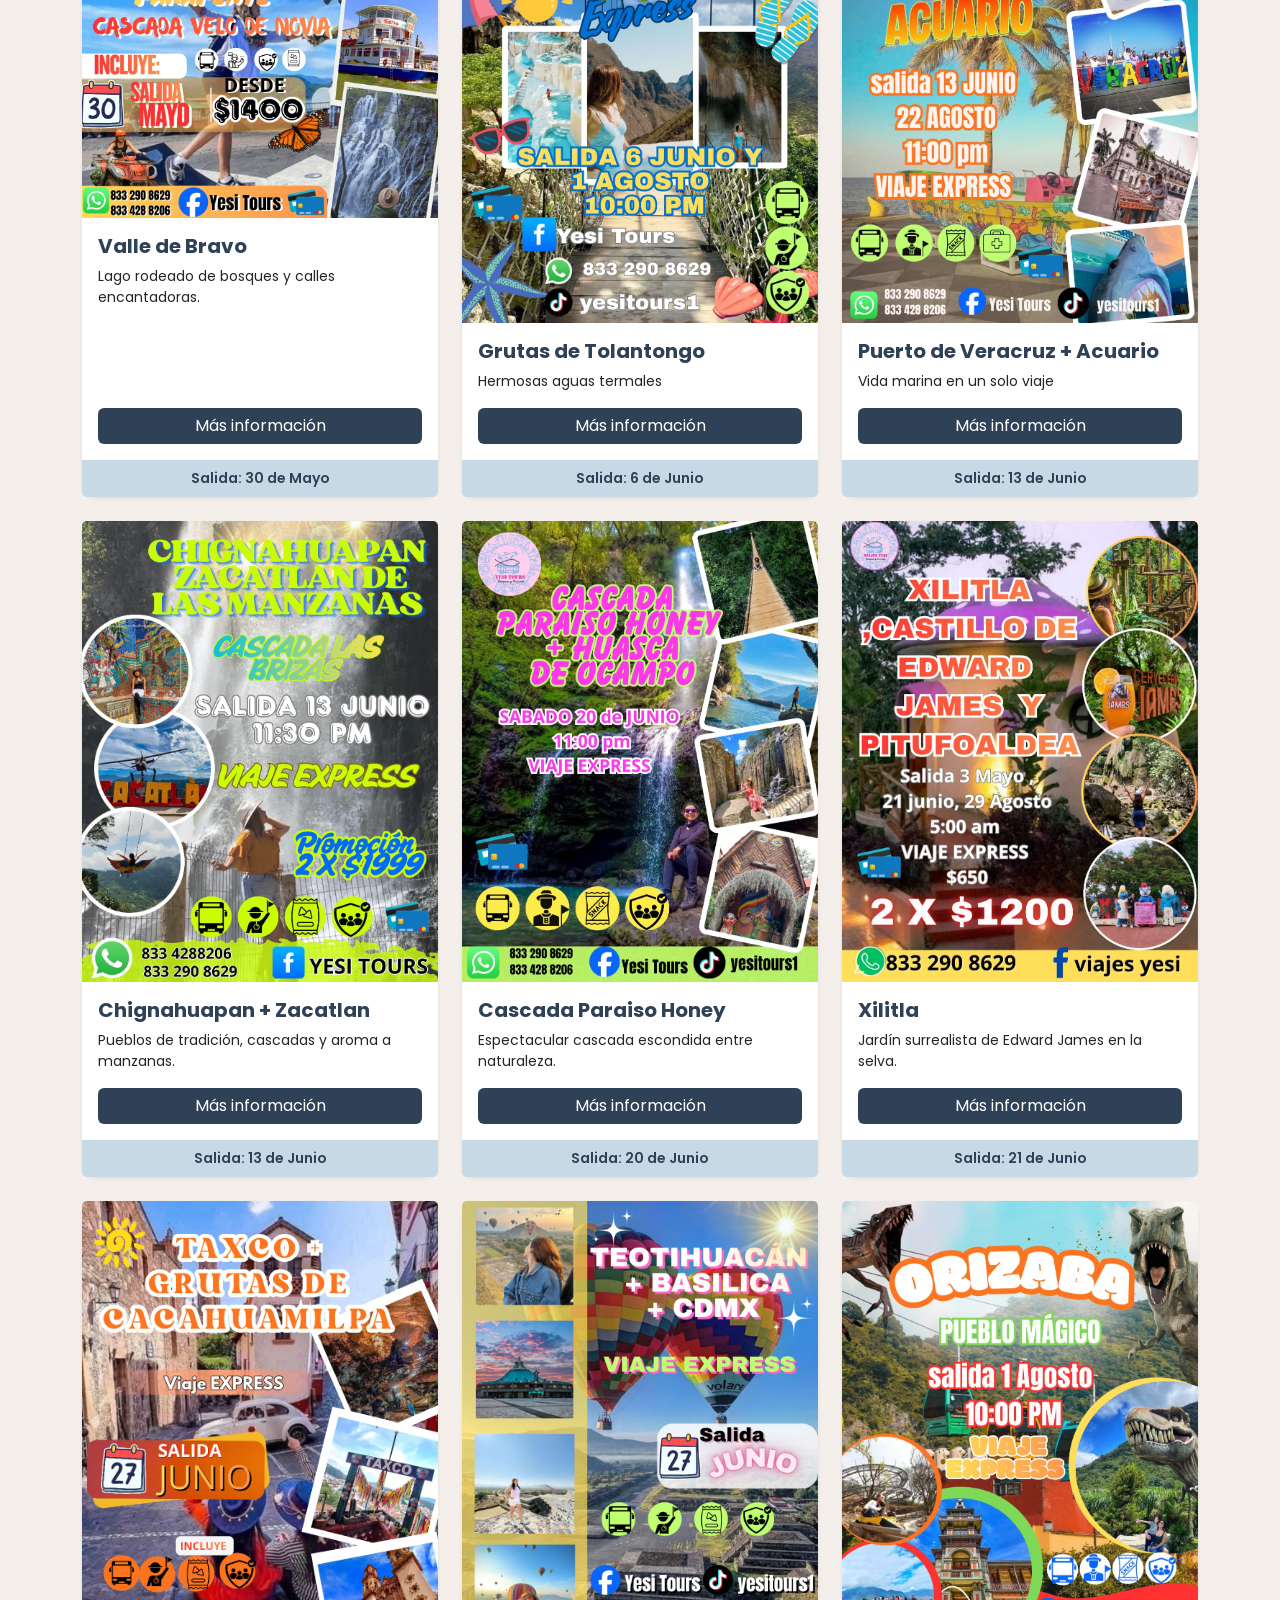
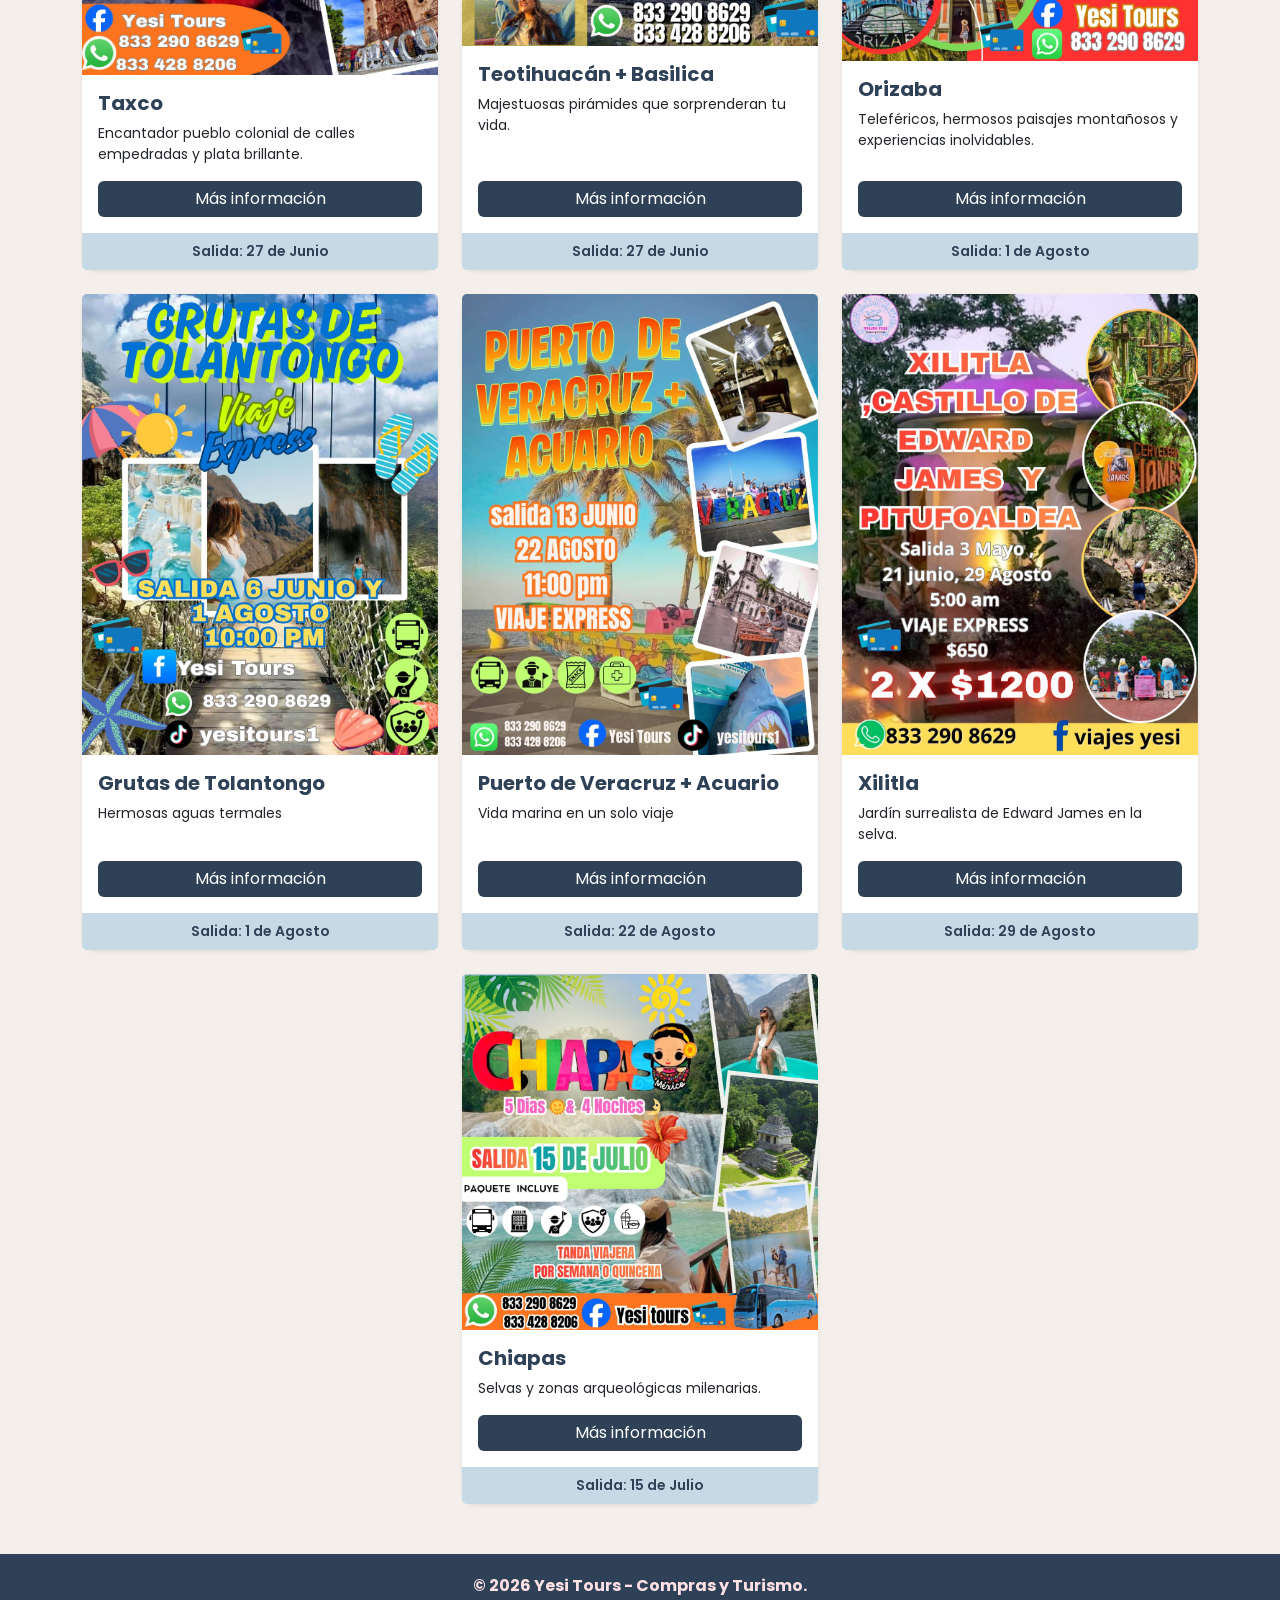
==== commit 4af74564: "Add files via upload" ====
--- a/TOURS/index.html
+++ b/TOURS/index.html
@@ -212,15 +212,8 @@
     </button>
 </div>
 
-    <button class="carousel-control-prev" type="button" data-bs-target="#galeria-viajes" data-bs-slide="prev">
-        <span class="carousel-control-prev-icon" aria-hidden="true"></span>
-    </button>
-    <button class="carousel-control-next" type="button" data-bs-target="#galeria-viajes" data-bs-slide="next">
-        <span class="carousel-control-next-icon" aria-hidden="true"></span>
-    </button>
-
     <main class="container bg-white rounded mt-5" id="VIAJES">
-        <div class="row justify-content-center">
+        <div class="row justify-content-center ">
             <div class="col-md-9 text-center">
                 <h2 class="fw-bold mb-4 border-bottom border-2 d-inline-block pb-2 border-danger text-navy p-4">Bienvenido a Yesi Tours</h2>
                 <p class="lead text-secondary lh-lg">
@@ -607,4 +600,4 @@
     <script src="forms.js"></script>
 </body>
 
-</html>
+</html>
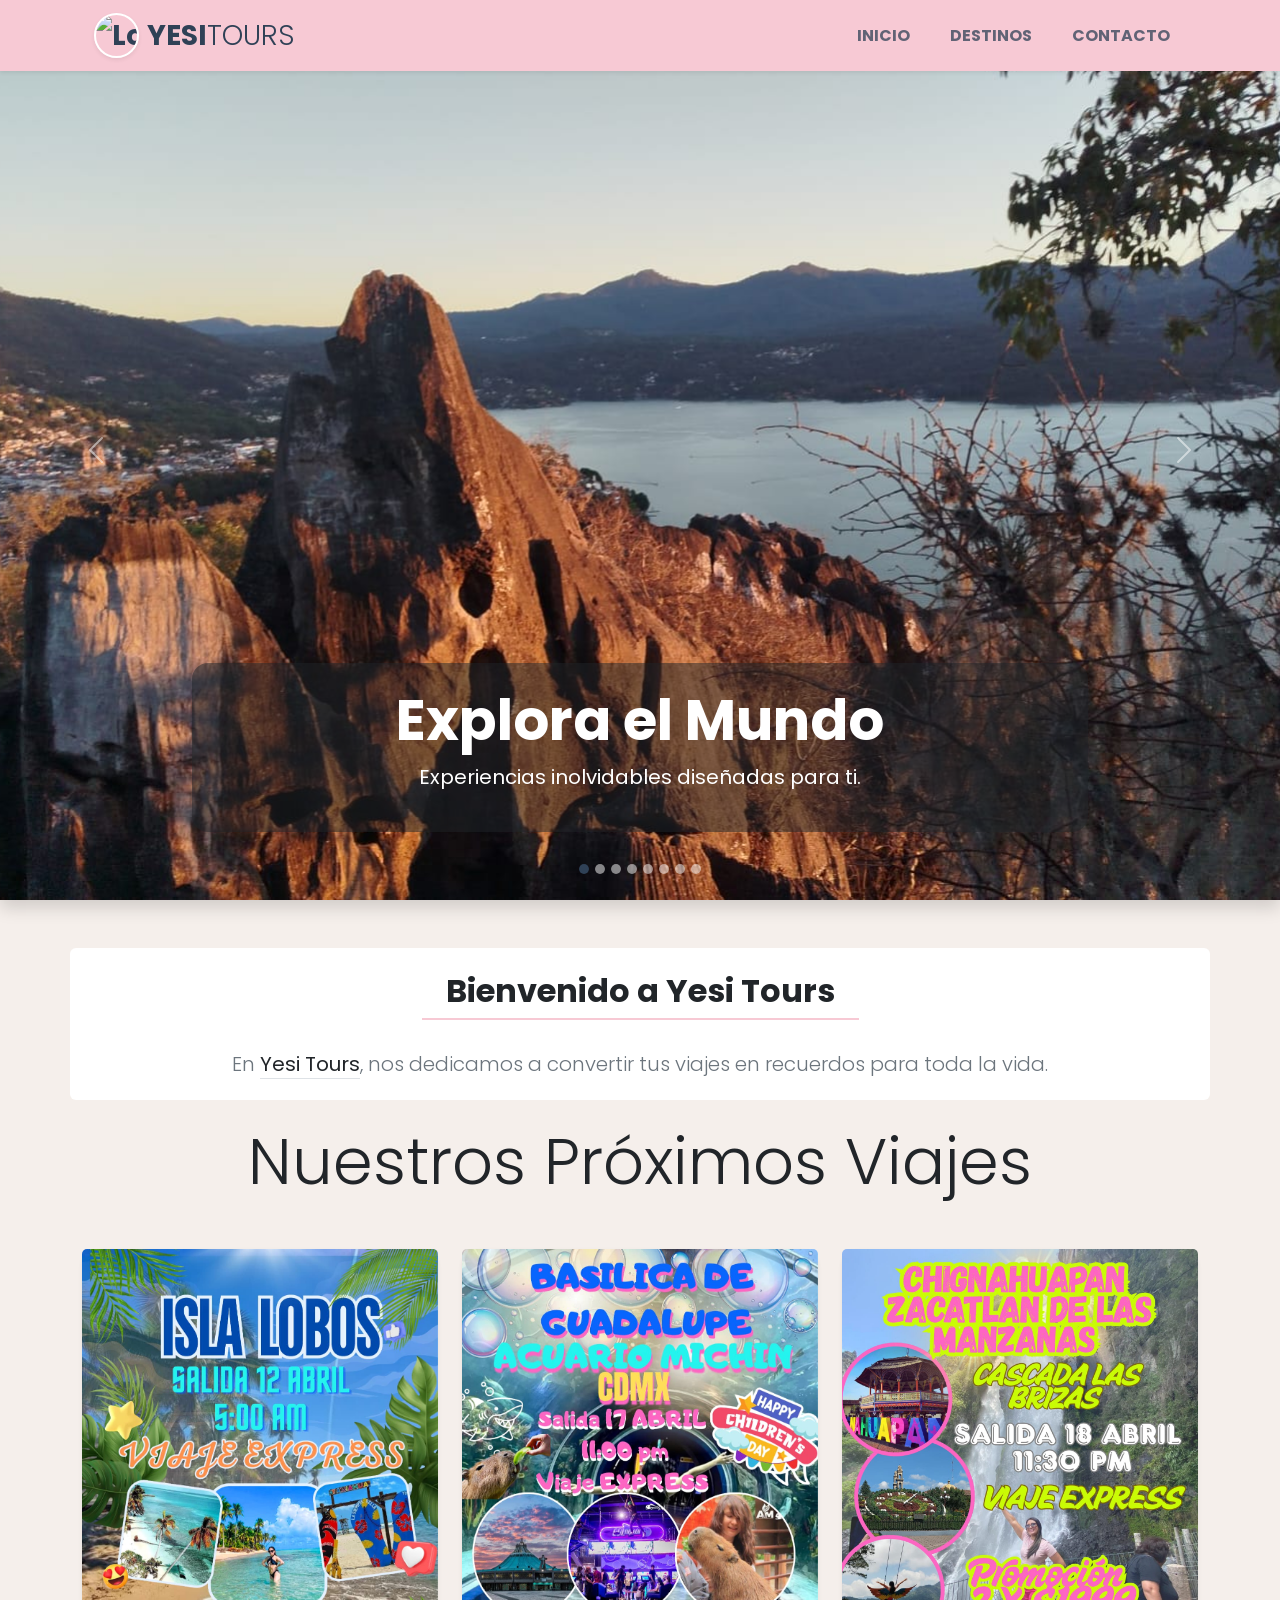
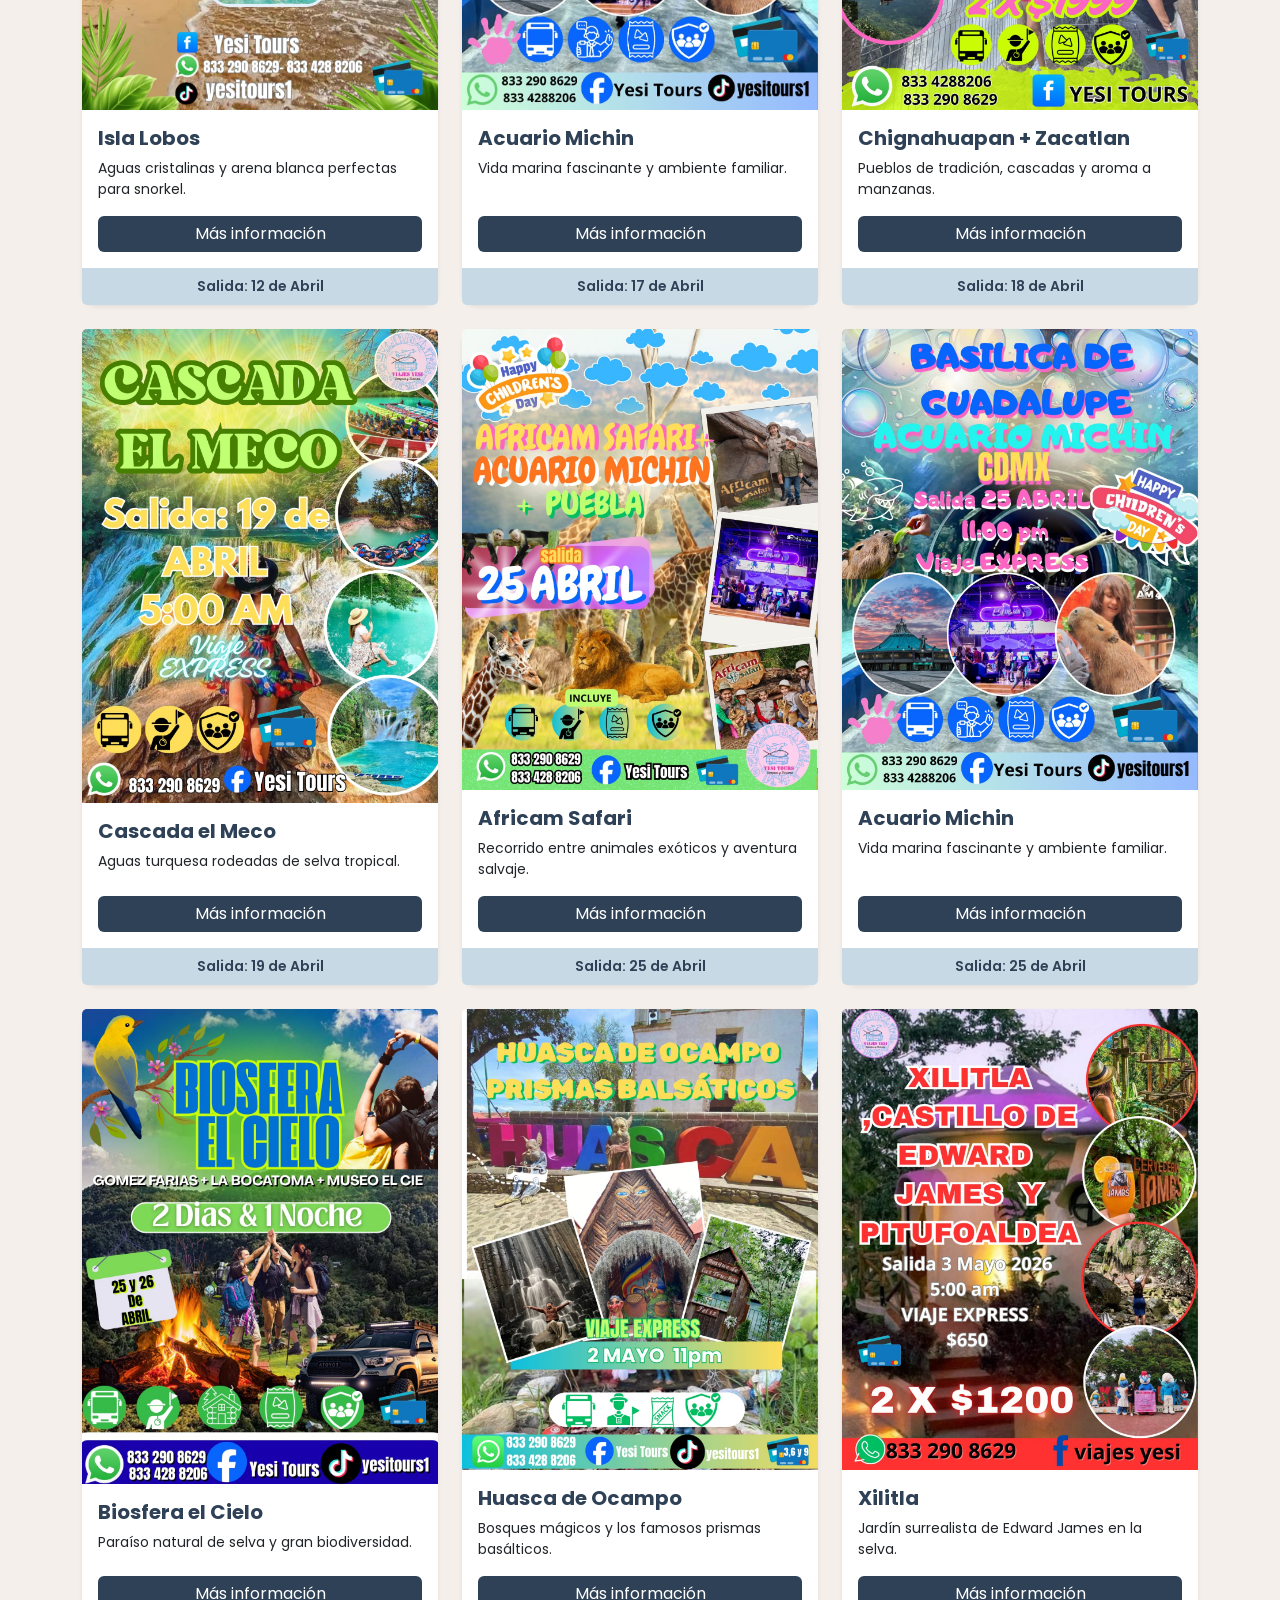
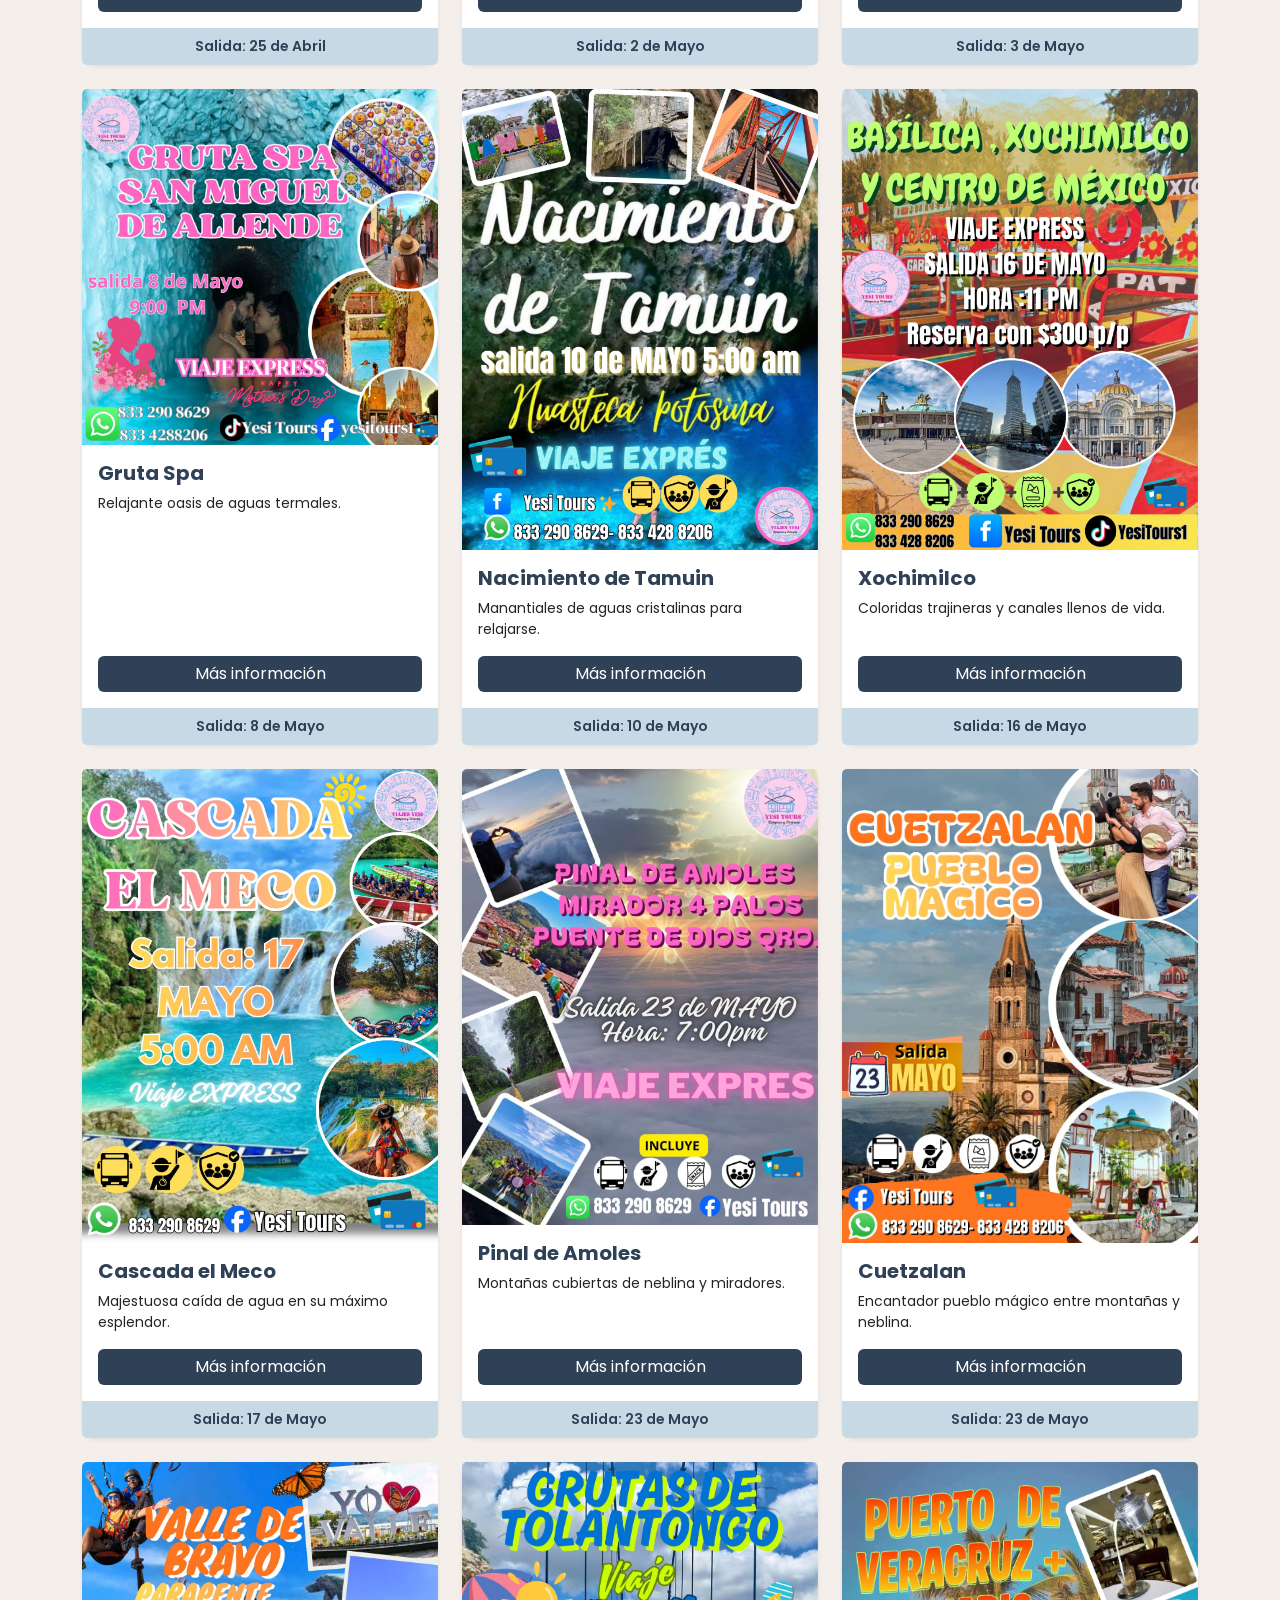
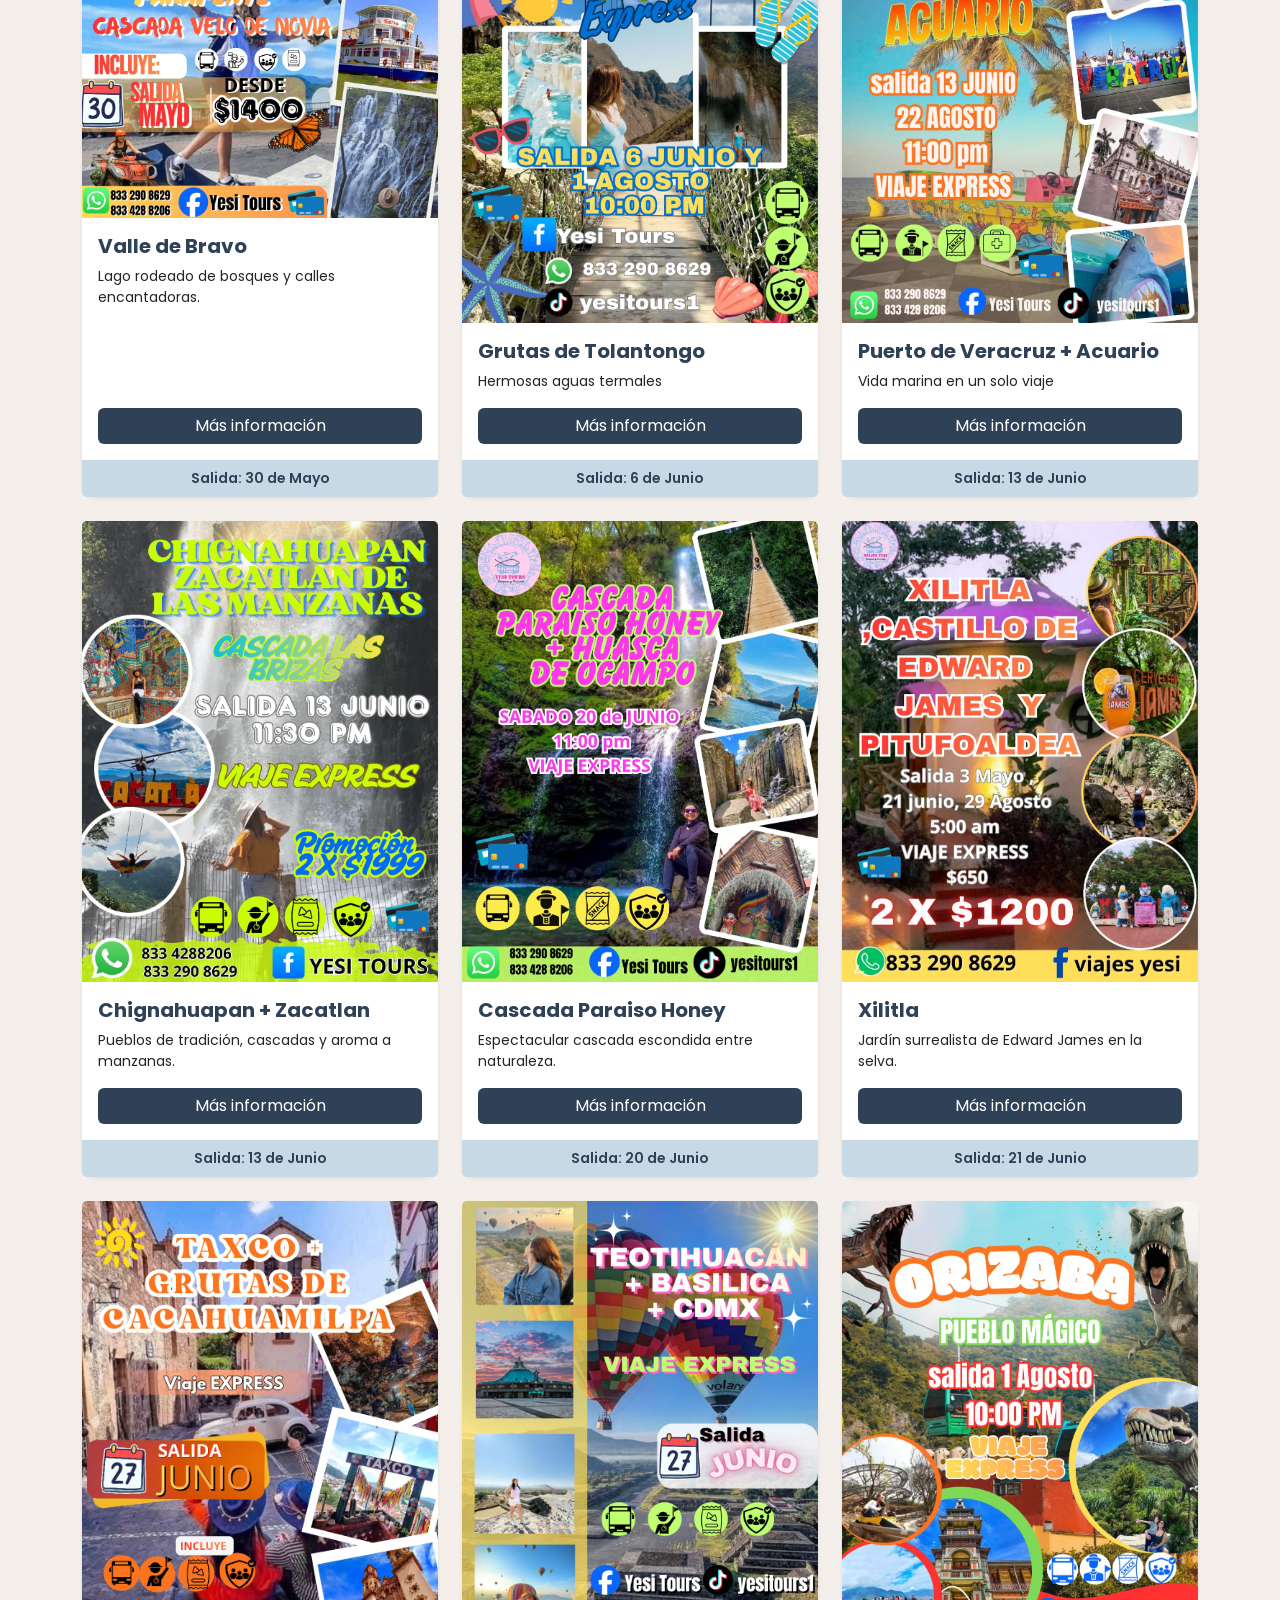
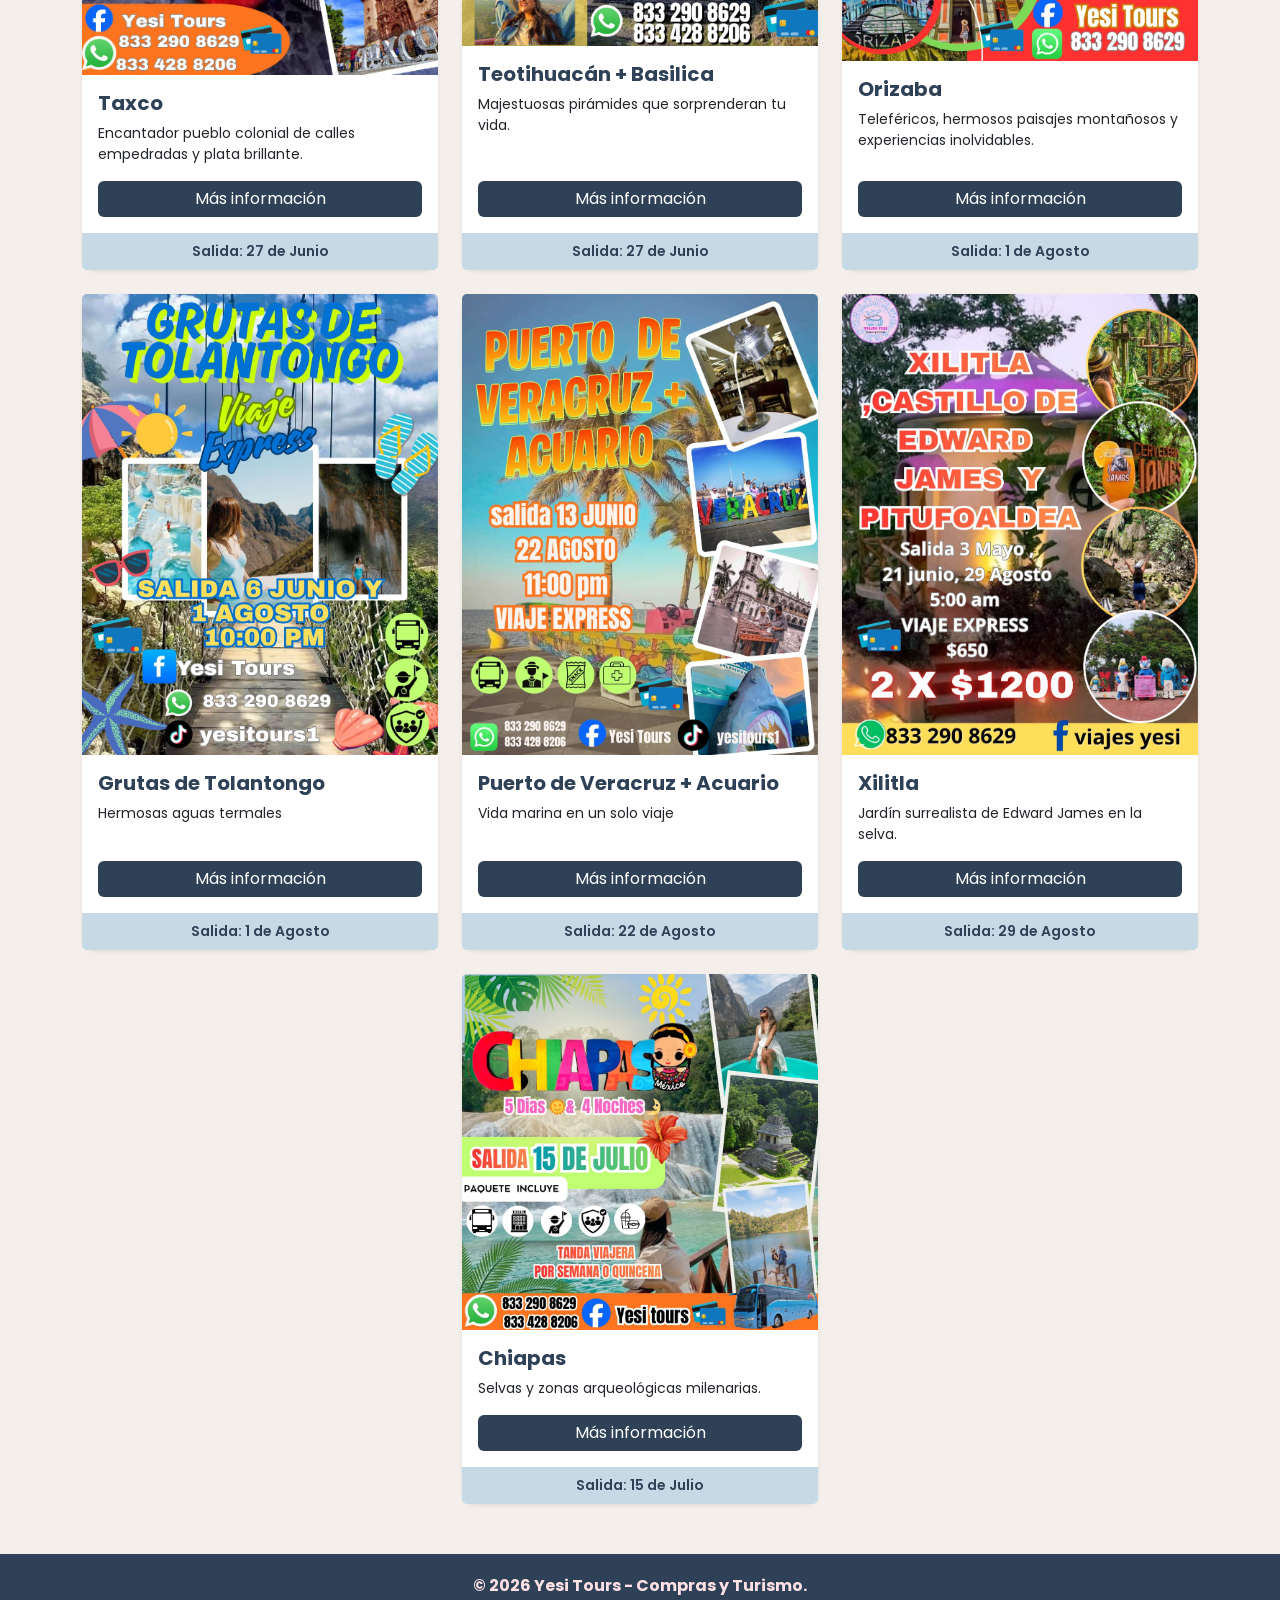
==== commit 42f596ea: "Add files via upload" ====
--- a/TOURS/index.html
+++ b/TOURS/index.html
@@ -97,6 +97,9 @@
             background-color: var(--navy);
         }
     </style>
+
+    <script data-goatcounter="https://yesitours.goatcounter.com/count"
+        async src="//gc.zgo.at/count.js"></script> 
 </head>
 
 <body id="INICIO">
@@ -104,7 +107,7 @@
     <nav class="navbar navbar-expand-lg navbar-light bg-rosa shadow-sm fixed-top">
         <div class="container px-4">
             <a class="navbar-brand fw-bold fs-3 d-flex align-items-center" href="index.html" style="color: var(--navy);">
-                <img src="IMGS/1.png" alt="Logo" width="45" height="45"
+                <img src="IMGS/11.jpeg" alt="Logo" width="45" height="45"
                     class="me-2 rounded-circle border border-2 border-white shadow-sm">
                 YESI <span class="fw-light">TOURS</span>
             </a>
